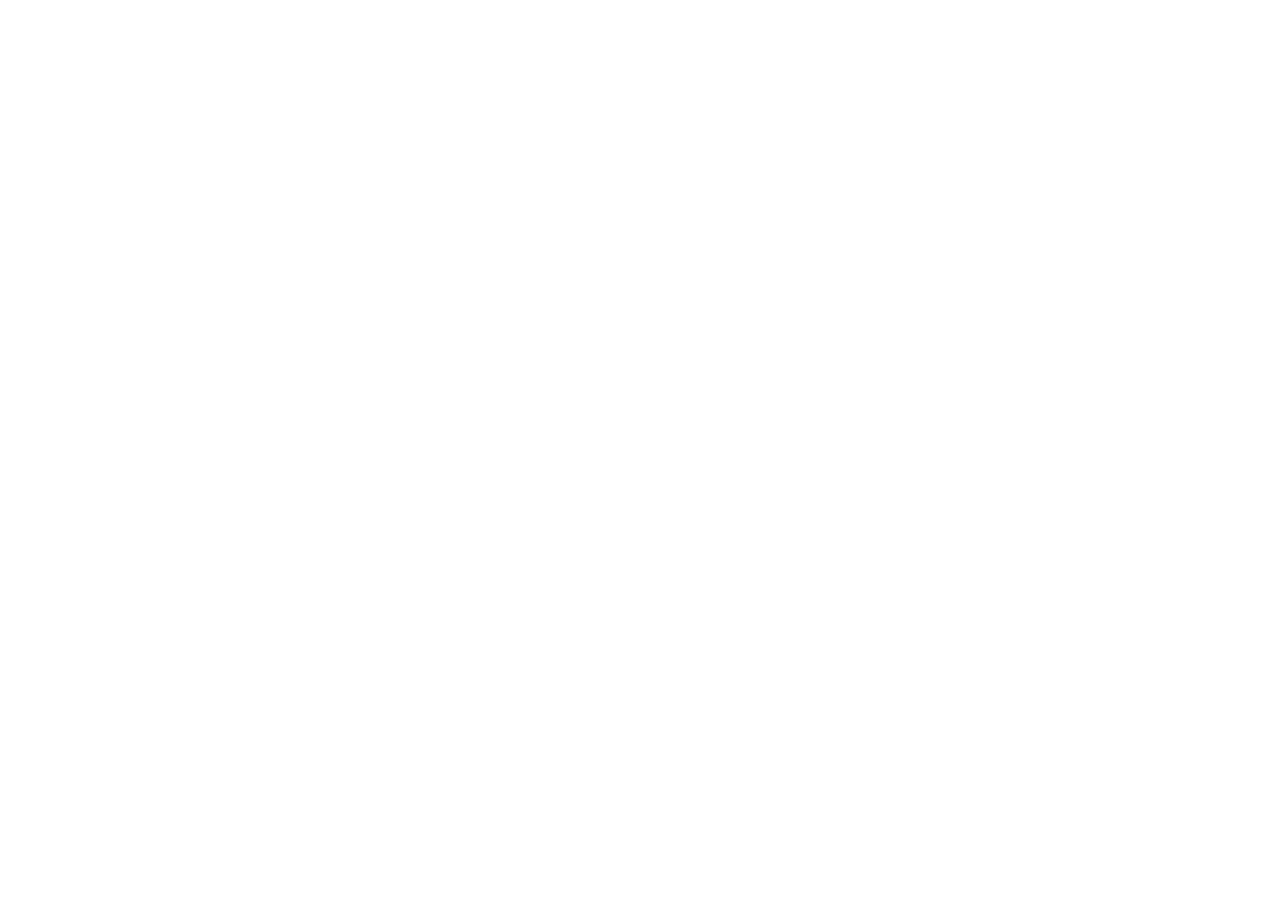
==== Template/index.html @ 0a8cd7a4 "Platilla de inicio" ====
<!DOCTYPE html>
<html lang="en">

<head>
    <!-- Required meta tags-->
    <meta charset="UTF-8">
    <meta name="viewport" content="width=device-width, initial-scale=1, shrink-to-fit=no">
    <meta name="description" content="au theme template">
    <meta name="author" content="Hau Nguyen">
    <meta name="keywords" content="au theme template">

    <!-- Title Page-->
    <title>Sistema para Tablas</title>

    <!-- Fontfaces CSS-->
    <link href="css/font-face.css" rel="stylesheet" media="all">
    <link href="vendor/font-awesome-4.7/css/font-awesome.min.css" rel="stylesheet" media="all">
    <link href="vendor/font-awesome-5/css/fontawesome-all.min.css" rel="stylesheet" media="all">
    <link href="vendor/mdi-font/css/material-design-iconic-font.min.css" rel="stylesheet" media="all">

    <!-- Bootstrap CSS-->
    <link href="vendor/bootstrap-4.1/bootstrap.min.css" rel="stylesheet" media="all">

    <!-- Vendor CSS-->
    <link href="vendor/animsition/animsition.min.css" rel="stylesheet" media="all">
    <link href="vendor/bootstrap-progressbar/bootstrap-progressbar-3.3.4.min.css" rel="stylesheet" media="all">
    <link href="vendor/wow/animate.css" rel="stylesheet" media="all">
    <link href="vendor/css-hamburgers/hamburgers.min.css" rel="stylesheet" media="all">
    <link href="vendor/slick/slick.css" rel="stylesheet" media="all">
    <link href="vendor/select2/select2.min.css" rel="stylesheet" media="all">
    <link href="vendor/perfect-scrollbar/perfect-scrollbar.css" rel="stylesheet" media="all">
    <link href="vendor/vector-map/jqvmap.min.css" rel="stylesheet" media="all">

    <!-- Main CSS-->
    <link href="css/theme.css" rel="stylesheet" media="all">
     <link href="css/estilos.css" rel="stylesheet">
   

</head>

<body class="animsition">
    <div class="page-wrapper">
        <!-- MENU SIDEBAR-->
        <aside class="menu-sidebar2">
            <div class="logo">
                <h3>
                    <div>
                       Logo del programa
                    </div>
                </h3>
            </div>
            <div class="titulo-tablas-sidebar">
                <h3 class="title-3 m-b-30"><li class="fa fa-table"></li> Tablas Maestras</h3>
            </div>
            <div class="tabla-maestra">
                <div class="table-responsive">
                    <table class="table" style="">
                        <tbody>
                            <tr>
                                <td>Tabla 1</td>
                            </tr>
                            <tr>
                                <td>Tabla 2</td>
                            </tr>
                            <tr>
                                <td>Tabla 3</td>
                            </tr>
                            <tr>
                                <td>Tabla 4</td>
                            </tr>
                            <tr>
                                <td>Tabla 5</td>
                            </tr>
                            <tr>
                                <td>Tabla 6</td>
                            </tr>
                            <tr>
                                <td>Tabla 7</td>
                            </tr>
                            <tr>
                                <td>Tabla 8</td>
                            </tr>
                            <tr>
                                <td>Tabla 9</td>
                            </tr>
                            <tr>
                                <td>Tabla 10</td>
                            </tr>
                            <tr>
                                <td>Tabla 11</td>
                            </tr>
                            <tr>
                                <td>Tabla 12</td>
                            </tr>
                            <tr>
                                <td>Tabla 13</td>
                            </tr>
                            <tr>
                                <td>Tabla 14</td>
                            </tr>
                            <tr>
                                <td>Tabla 15</td>
                            </tr>
                                               
                        </tbody>
                    </table>
                </div>
            </div>
            <div class="titulo-atributos-sidebar">
                <h3 class="title-3 m-b-30"><li class="fa fa-table"></li> Atributos</h3>
            </div>
            <div class="tabla-atributos">
                <div class="table-responsive">
                    <table class="table" style="">
                        <tbody>
                            <tr>
                                <td>Tabla 1</td>
                            </tr>
                            <tr>
                                <td>Tabla 2</td>
                            </tr>
                            <tr>
                                <td>Tabla 3</td>
                            </tr>
                            <tr>
                                <td>Tabla 4</td>
                            </tr>
                            <tr>
                                <td>Tabla 5</td>
                            </tr>
                            <tr>
                                <td>Tabla 6</td>
                            </tr>
                            <tr>
                                <td>Tabla 7</td>
                            </tr>
                            <tr>
                                <td>Tabla 8</td>
                            </tr>
                            <tr>
                                <td>Tabla 9</td>
                            </tr>
                            <tr>
                                <td>Tabla 10</td>
                            </tr>
                            <tr>
                                <td>Tabla 11</td>
                            </tr>
                            <tr>
                                <td>Tabla 12</td>
                            </tr>
                            <tr>
                                <td>Tabla 13</td>
                            </tr>
                            <tr>
                                <td>Tabla 14</td>
                            </tr>
                            <tr>
                                <td>Tabla 15</td>
                            </tr>
                                               
                        </tbody>
                    </table>
                </div>
            </div>
        </aside>
        <!-- END MENU SIDEBAR-->

        <!-- PAGE CONTAINER-->
        <div class="page-container2">
            <!-- HEADER DESKTOP-->
            <header class="header-desktop2">
               <div class="opciones-header">
                   <div  class="header-button-item mr-0 btn-home">
                        <i class="fa fa-home fa-lg"></i>
                    </div>
                    <div class="btn-opciones">
                        <button class="au-btn au-btn-icon au-btn--green btn-Nuevo">
                            <i class="fa fa-plus"></i>Nuevo
                        </button>
                        <button class="au-btn au-btn-icon au-btn--green btn-Editar">
                            <i class="fa fa-edit"></i>Editar
                        </button>
                        <button class="au-btn au-btn-icon au-btn--green btn-Eliminar">
                            <i class="fa fa-trash"></i>Eliminar
                        </button> 
                    </div>
               </div>
               <div class="opciones-usuario">
                   <div class="account-wrap">
                        <div class="account-item clearfix js-item-menu">
                            <div class="image">
                                <img src="images/icon/avatar-01.jpg" alt="John Doe" />
                            </div>
                            <div class="content nombre-usuario">
                                <a class="js-acc-btn" href="#">Admin</a>
                            </div>
                            <div class="account-dropdown js-dropdown">
                                <div class="info clearfix">
                                    <div class="image">
                                        <a href="#">
                                            <img src="images/icon/avatar-01.jpg" alt="John Doe" />
                                        </a>
                                    </div>
                                    <div class="content">
                                        <h5 class="name">
                                            <a href="#">Admin</a>
                                        </h5>
                                        <span class="email">Admin@example.com</span>
                                    </div>
                                </div>
                                <div class="account-dropdown__body">
                                    <div class="account-dropdown__item">
                                        <a href="#">
                                            <i class="zmdi zmdi-account"></i>Cuenta</a>
                                    </div>
                                </div>
                                <div class="account-dropdown__footer">
                                    <a href="#">
                                        <i class="zmdi zmdi-power"></i>Salir</a>
                                </div>
                            </div>
                        </div>
                    </div>
                </div>
            </header>
            <aside class="menu-sidebar2 js-right-sidebar d-block d-lg-none">
                <div class="logo">
                    <a href="#">
                        <img src="images/icon/logo-white.png" alt="Cool Admin" />
                    </a>
                </div>
                <div class="menu-sidebar2__content js-scrollbar2">
                    <div class="account2">
                        <div class="image img-cir img-120">
                            <img src="images/icon/avatar-big-01.jpg" alt="John Doe" />
                        </div>
                        <h4 class="name">john doe</h4>
                        <a href="#">Sign out</a>
                    </div>
                    <nav class="navbar-sidebar2">
                        <ul class="list-unstyled navbar__list">
                            <li class="active has-sub">
                                <a class="js-arrow" href="#">
                                    <i class="fas fa-tachometer-alt"></i>Dashboard
                                    <span class="arrow">
                                        <i class="fas fa-angle-down"></i>
                                    </span>
                                </a>
                                <ul class="list-unstyled navbar__sub-list js-sub-list">
                                    <li>
                                        <a href="index.html">
                                            <i class="fas fa-tachometer-alt"></i>Dashboard 1</a>
                                    </li>
                                    <li>
                                        <a href="index2.html">
                                            <i class="fas fa-tachometer-alt"></i>Dashboard 2</a>
                                    </li>
                                    <li>
                                        <a href="index3.html">
                                            <i class="fas fa-tachometer-alt"></i>Dashboard 3</a>
                                    </li>
                                    <li>
                                        <a href="index4.html">
                                            <i class="fas fa-tachometer-alt"></i>Dashboard 4</a>
                                    </li>
                                </ul>
                            </li>
                            <li>
                                <a href="inbox.html">
                                    <i class="fas fa-chart-bar"></i>Inbox</a>
                                <span class="inbox-num">3</span>
                            </li>
                            <li>
                                <a href="#">
                                    <i class="fas fa-shopping-basket"></i>eCommerce</a>
                            </li>
                            <li class="has-sub">
                                <a class="js-arrow" href="#">
                                    <i class="fas fa-trophy"></i>Features
                                    <span class="arrow">
                                        <i class="fas fa-angle-down"></i>
                                    </span>
                                </a>
                                <ul class="list-unstyled navbar__sub-list js-sub-list">
                                    <li>
                                        <a href="table.html">
                                            <i class="fas fa-table"></i>Tables</a>
                                    </li>
                                    <li>
                                        <a href="form.html">
                                            <i class="far fa-check-square"></i>Forms</a>
                                    </li>
                                    <li>
                                        <a href="#">
                                            <i class="fas fa-calendar-alt"></i>Calendar</a>
                                    </li>
                                    <li>
                                        <a href="map.html">
                                            <i class="fas fa-map-marker-alt"></i>Maps</a>
                                    </li>
                                </ul>
                            </li>
                            <li class="has-sub">
                                <a class="js-arrow" href="#">
                                    <i class="fas fa-copy"></i>Pages
                                    <span class="arrow">
                                        <i class="fas fa-angle-down"></i>
                                    </span>
                                </a>
                                <ul class="list-unstyled navbar__sub-list js-sub-list">
                                    <li>
                                        <a href="login.html">
                                            <i class="fas fa-sign-in-alt"></i>Login</a>
                                    </li>
                                    <li>
                                        <a href="register.html">
                                            <i class="fas fa-user"></i>Register</a>
                                    </li>
                                    <li>
                                        <a href="forget-pass.html">
                                            <i class="fas fa-unlock-alt"></i>Forget Password</a>
                                    </li>
                                </ul>
                            </li>
                            <li class="has-sub">
                                <a class="js-arrow" href="#">
                                    <i class="fas fa-desktop"></i>UI Elements
                                    <span class="arrow">
                                        <i class="fas fa-angle-down"></i>
                                    </span>
                                </a>
                                <ul class="list-unstyled navbar__sub-list js-sub-list">
                                    <li>
                                        <a href="button.html">
                                            <i class="fab fa-flickr"></i>Button</a>
                                    </li>
                                    <li>
                                        <a href="badge.html">
                                            <i class="fas fa-comment-alt"></i>Badges</a>
                                    </li>
                                    <li>
                                        <a href="tab.html">
                                            <i class="far fa-window-maximize"></i>Tabs</a>
                                    </li>
                                    <li>
                                        <a href="card.html">
                                            <i class="far fa-id-card"></i>Cards</a>
                                    </li>
                                    <li>
                                        <a href="alert.html">
                                            <i class="far fa-bell"></i>Alerts</a>
                                    </li>
                                    <li>
                                        <a href="progress-bar.html">
                                            <i class="fas fa-tasks"></i>Progress Bars</a>
                                    </li>
                                    <li>
                                        <a href="modal.html">
                                            <i class="far fa-window-restore"></i>Modals</a>
                                    </li>
                                    <li>
                                        <a href="switch.html">
                                            <i class="fas fa-toggle-on"></i>Switchs</a>
                                    </li>
                                    <li>
                                        <a href="grid.html">
                                            <i class="fas fa-th-large"></i>Grids</a>
                                    </li>
                                    <li>
                                        <a href="fontawesome.html">
                                            <i class="fab fa-font-awesome"></i>FontAwesome</a>
                                    </li>
                                    <li>
                                        <a href="typo.html">
                                            <i class="fas fa-font"></i>Typography</a>
                                    </li>
                                </ul>
                            </li>
                        </ul>
                    </nav>
                </div>
            </aside>
            <!-- END HEADER DESKTOP-->

            <!-- BREADCRUMB-->
            <section class="au-breadcrumb m-t-75">
                <div class="section__content section__content--p30">
                    <div class="container-fluid">
                        <div class="row">
                            <div class="col-md-12">
                                <div class="au-breadcrumb-content">
                                    <div class="au-breadcrumb-left">
                                        <ul class="list-unstyled list-inline au-breadcrumb__list">
                                            <li class="list-inline-item active">
                                                <a href="#">Inicio</a>
                                            </li>
                                            <li class="list-inline-item seprate">
                                                <span>/</span>
                                            </li>
                                        </ul>
                                    </div>
                                </div>
                            </div>
                        </div>
                    </div>
                </div>
            </section>
            <!-- END BREADCRUMB-->
            <br>
            <section>
                <div class="section__content section__content--p30">
                    <div class="container-fluid">
                        <div class="row">
                            <div class="col-xl-8">
                                <!-- RECENT REPORT 2-->
                                <div class="recent-report2">
                                    <h3 class="title-3">recent reports</h3>
                                    <div class="chart-info">
                                        <div class="chart-info__left">
                                            <div class="chart-note">
                                                <span class="dot dot--blue"></span>
                                                <span>products</span>
                                            </div>
                                            <div class="chart-note">
                                                <span class="dot dot--green"></span>
                                                <span>Services</span>
                                            </div>
                                        </div>
                                        <div class="chart-info-right">
                                            <div class="rs-select2--dark rs-select2--md m-r-10">
                                                <select class="js-select2" name="property">
                                                    <option selected="selected">All Properties</option>
                                                    <option value="">Products</option>
                                                    <option value="">Services</option>
                                                </select>
                                                <div class="dropDownSelect2"></div>
                                            </div>
                                            <div class="rs-select2--dark rs-select2--sm">
                                                <select class="js-select2 au-select-dark" name="time">
                                                    <option selected="selected">All Time</option>
                                                    <option value="">By Month</option>
                                                    <option value="">By Day</option>
                                                </select>
                                                <div class="dropDownSelect2"></div>
                                            </div>
                                        </div>
                                    </div>
                                    <div class="recent-report__chart">
                                        <canvas id="recent-rep2-chart"></canvas>
                                    </div>
                                </div>
                                <!-- END RECENT REPORT 2             -->
                            </div>
                            <div class="col-xl-4">
                                <!-- TASK PROGRESS-->
                                <div class="task-progress">
                                    <h3 class="title-3">task progress</h3>
                                    <div class="au-skill-container">
                                        <div class="au-progress">
                                            <span class="au-progress__title">Web Design</span>
                                            <div class="au-progress__bar">
                                                <div class="au-progress__inner js-progressbar-simple" role="progressbar" data-transitiongoal="90">
                                                    <span class="au-progress__value js-value"></span>
                                                </div>
                                            </div>
                                        </div>
                                        <div class="au-progress">
                                            <span class="au-progress__title">HTML5/CSS3</span>
                                            <div class="au-progress__bar">
                                                <div class="au-progress__inner js-progressbar-simple" role="progressbar" data-transitiongoal="85">
                                                    <span class="au-progress__value js-value"></span>
                                                </div>
                                            </div>
                                        </div>
                                        <div class="au-progress">
                                            <span class="au-progress__title">WordPress</span>
                                            <div class="au-progress__bar">
                                                <div class="au-progress__inner js-progressbar-simple" role="progressbar" data-transitiongoal="95">
                                                    <span class="au-progress__value js-value"></span>
                                                </div>
                                            </div>
                                        </div>
                                        <div class="au-progress">
                                            <span class="au-progress__title">Support</span>
                                            <div class="au-progress__bar">
                                                <div class="au-progress__inner js-progressbar-simple" role="progressbar" data-transitiongoal="95">
                                                    <span class="au-progress__value js-value"></span>
                                                </div>
                                            </div>
                                        </div>
                                    </div>
                                </div>
                                <!-- END TASK PROGRESS-->
                            </div>
                        </div>
                    </div>
                </div>
            </section>

            

            <section>
                <div class="container-fluid">
                    <div class="row">
                        <div class="col-md-12">
                            <div class="copyright">
                                <p>Copyright © 2018 Colorlib Modificado por <b >l4ner0</b>.</p>
                            </div>
                        </div>
                    </div>
                </div>
            </section>
            <!-- END PAGE CONTAINER-->
        </div>

    </div>

    <!-- Jquery JS-->
    <script src="vendor/jquery-3.2.1.min.js"></script>
    <!-- Bootstrap JS-->
    <script src="vendor/bootstrap-4.1/popper.min.js"></script>
    <script src="vendor/bootstrap-4.1/bootstrap.min.js"></script>
    <!-- Vendor JS       -->
    <script src="vendor/slick/slick.min.js">
    </script>
    <script src="vendor/wow/wow.min.js"></script>
    <script src="vendor/animsition/animsition.min.js"></script>
    <script src="vendor/bootstrap-progressbar/bootstrap-progressbar.min.js">
    </script>
    <script src="vendor/counter-up/jquery.waypoints.min.js"></script>
    <script src="vendor/counter-up/jquery.counterup.min.js">
    </script>
    <script src="vendor/circle-progress/circle-progress.min.js"></script>
    <script src="vendor/perfect-scrollbar/perfect-scrollbar.js"></script>
    <script src="vendor/chartjs/Chart.bundle.min.js"></script>
    <script src="vendor/select2/select2.min.js">
    </script>
    <script src="vendor/vector-map/jquery.vmap.js"></script>
    <script src="vendor/vector-map/jquery.vmap.min.js"></script>
    <script src="vendor/vector-map/jquery.vmap.sampledata.js"></script>
    <script src="vendor/vector-map/jquery.vmap.world.js"></script>

    <!-- Main JS-->
    <script src="js/main.js"></script>

</body>

</html>
<!-- end document-->
---- Template/css/font-face.css ----
/* poppins-100 - latin */
@font-face {
  font-family: 'Poppins';
  font-style: normal;
  font-weight: 100;
  src: url('../fonts/poppins/poppins-v5-latin-100.eot'); /* IE9 Compat Modes */
  src: local('Poppins Thin'), local('Poppins-Thin'),
       url('../fonts/poppins/poppins-v5-latin-100.eot?#iefix') format('embedded-opentype'), /* IE6-IE8 */
       url('../fonts/poppins/poppins-v5-latin-100.woff2') format('woff2'), /* Super Modern Browsers */
       url('../fonts/poppins/poppins-v5-latin-100.woff') format('woff'), /* Modern Browsers */
       url('../fonts/poppins/poppins-v5-latin-100.ttf') format('truetype'), /* Safari, Android, iOS */
       url('../fonts/poppins/poppins-v5-latin-100.svg#Poppins') format('svg'); /* Legacy iOS */
}
/* poppins-200 - latin */
@font-face {
  font-family: 'Poppins';
  font-style: normal;
  font-weight: 200;
  src: url('../fonts/poppins/poppins-v5-latin-200.eot'); /* IE9 Compat Modes */
  src: local('Poppins ExtraLight'), local('Poppins-ExtraLight'),
       url('../fonts/poppins/poppins-v5-latin-200.eot?#iefix') format('embedded-opentype'), /* IE6-IE8 */
       url('../fonts/poppins/poppins-v5-latin-200.woff2') format('woff2'), /* Super Modern Browsers */
       url('../fonts/poppins/poppins-v5-latin-200.woff') format('woff'), /* Modern Browsers */
       url('../fonts/poppins/poppins-v5-latin-200.ttf') format('truetype'), /* Safari, Android, iOS */
       url('../fonts/poppins/poppins-v5-latin-200.svg#Poppins') format('svg'); /* Legacy iOS */
}
/* poppins-200italic - latin */
@font-face {
  font-family: 'Poppins';
  font-style: italic;
  font-weight: 200;
  src: url('../fonts/poppins/poppins-v5-latin-200italic.eot'); /* IE9 Compat Modes */
  src: local('Poppins ExtraLight Italic'), local('Poppins-ExtraLightItalic'),
       url('../fonts/poppins/poppins-v5-latin-200italic.eot?#iefix') format('embedded-opentype'), /* IE6-IE8 */
       url('../fonts/poppins/poppins-v5-latin-200italic.woff2') format('woff2'), /* Super Modern Browsers */
       url('../fonts/poppins/poppins-v5-latin-200italic.woff') format('woff'), /* Modern Browsers */
       url('../fonts/poppins/poppins-v5-latin-200italic.ttf') format('truetype'), /* Safari, Android, iOS */
       url('../fonts/poppins/poppins-v5-latin-200italic.svg#Poppins') format('svg'); /* Legacy iOS */
}
/* poppins-100italic - latin */
@font-face {
  font-family: 'Poppins';
  font-style: italic;
  font-weight: 100;
  src: url('../fonts/poppins/poppins-v5-latin-100italic.eot'); /* IE9 Compat Modes */
  src: local('Poppins Thin Italic'), local('Poppins-ThinItalic'),
       url('../fonts/poppins/poppins-v5-latin-100italic.eot?#iefix') format('embedded-opentype'), /* IE6-IE8 */
       url('../fonts/poppins/poppins-v5-latin-100italic.woff2') format('woff2'), /* Super Modern Browsers */
       url('../fonts/poppins/poppins-v5-latin-100italic.woff') format('woff'), /* Modern Browsers */
       url('../fonts/poppins/poppins-v5-latin-100italic.ttf') format('truetype'), /* Safari, Android, iOS */
       url('../fonts/poppins/poppins-v5-latin-100italic.svg#Poppins') format('svg'); /* Legacy iOS */
}
/* poppins-300 - latin */
@font-face {
  font-family: 'Poppins';
  font-style: normal;
  font-weight: 300;
  src: url('../fonts/poppins/poppins-v5-latin-300.eot'); /* IE9 Compat Modes */
  src: local('Poppins Light'), local('Poppins-Light'),
       url('../fonts/poppins/poppins-v5-latin-300.eot?#iefix') format('embedded-opentype'), /* IE6-IE8 */
       url('../fonts/poppins/poppins-v5-latin-300.woff2') format('woff2'), /* Super Modern Browsers */
       url('../fonts/poppins/poppins-v5-latin-300.woff') format('woff'), /* Modern Browsers */
       url('../fonts/poppins/poppins-v5-latin-300.ttf') format('truetype'), /* Safari, Android, iOS */
       url('../fonts/poppins/poppins-v5-latin-300.svg#Poppins') format('svg'); /* Legacy iOS */
}
/* poppins-300italic - latin */
@font-face {
  font-family: 'Poppins';
  font-style: italic;
  font-weight: 300;
  src: url('../fonts/poppins/poppins-v5-latin-300italic.eot'); /* IE9 Compat Modes */
  src: local('Poppins Light Italic'), local('Poppins-LightItalic'),
       url('../fonts/poppins/poppins-v5-latin-300italic.eot?#iefix') format('embedded-opentype'), /* IE6-IE8 */
       url('../fonts/poppins/poppins-v5-latin-300italic.woff2') format('woff2'), /* Super Modern Browsers */
       url('../fonts/poppins/poppins-v5-latin-300italic.woff') format('woff'), /* Modern Browsers */
       url('../fonts/poppins/poppins-v5-latin-300italic.ttf') format('truetype'), /* Safari, Android, iOS */
       url('../fonts/poppins/poppins-v5-latin-300italic.svg#Poppins') format('svg'); /* Legacy iOS */
}
/* poppins-regular - latin */
@font-face {
  font-family: 'Poppins';
  font-style: normal;
  font-weight: 400;
  src: url('../fonts/poppins/poppins-v5-latin-regular.eot'); /* IE9 Compat Modes */
  src: local('Poppins Regular'), local('Poppins-Regular'),
       url('../fonts/poppins/poppins-v5-latin-regular.eot?#iefix') format('embedded-opentype'), /* IE6-IE8 */
       url('../fonts/poppins/poppins-v5-latin-regular.woff2') format('woff2'), /* Super Modern Browsers */
       url('../fonts/poppins/poppins-v5-latin-regular.woff') format('woff'), /* Modern Browsers */
       url('../fonts/poppins/poppins-v5-latin-regular.ttf') format('truetype'), /* Safari, Android, iOS */
       url('../fonts/poppins/poppins-v5-latin-regular.svg#Poppins') format('svg'); /* Legacy iOS */
}
/* poppins-italic - latin */
@font-face {
  font-family: 'Poppins';
  font-style: italic;
  font-weight: 400;
  src: url('../fonts/poppins/poppins-v5-latin-italic.eot'); /* IE9 Compat Modes */
  src: local('Poppins Italic'), local('Poppins-Italic'),
       url('../fonts/poppins/poppins-v5-latin-italic.eot?#iefix') format('embedded-opentype'), /* IE6-IE8 */
       url('../fonts/poppins/poppins-v5-latin-italic.woff2') format('woff2'), /* Super Modern Browsers */
       url('../fonts/poppins/poppins-v5-latin-italic.woff') format('woff'), /* Modern Browsers */
       url('../fonts/poppins/poppins-v5-latin-italic.ttf') format('truetype'), /* Safari, Android, iOS */
       url('../fonts/poppins/poppins-v5-latin-italic.svg#Poppins') format('svg'); /* Legacy iOS */
}
/* poppins-500 - latin */
@font-face {
  font-family: 'Poppins';
  font-style: normal;
  font-weight: 500;
  src: url('../fonts/poppins/poppins-v5-latin-500.eot'); /* IE9 Compat Modes */
  src: local('Poppins Medium'), local('Poppins-Medium'),
       url('../fonts/poppins/poppins-v5-latin-500.eot?#iefix') format('embedded-opentype'), /* IE6-IE8 */
       url('../fonts/poppins/poppins-v5-latin-500.woff2') format('woff2'), /* Super Modern Browsers */
       url('../fonts/poppins/poppins-v5-latin-500.woff') format('woff'), /* Modern Browsers */
       url('../fonts/poppins/poppins-v5-latin-500.ttf') format('truetype'), /* Safari, Android, iOS */
       url('../fonts/poppins/poppins-v5-latin-500.svg#Poppins') format('svg'); /* Legacy iOS */
}
/* poppins-500italic - latin */
@font-face {
  font-family: 'Poppins';
  font-style: italic;
  font-weight: 500;
  src: url('../fonts/poppins/poppins-v5-latin-500italic.eot'); /* IE9 Compat Modes */
  src: local('Poppins Medium Italic'), local('Poppins-MediumItalic'),
       url('../fonts/poppins/poppins-v5-latin-500italic.eot?#iefix') format('embedded-opentype'), /* IE6-IE8 */
       url('../fonts/poppins/poppins-v5-latin-500italic.woff2') format('woff2'), /* Super Modern Browsers */
       url('../fonts/poppins/poppins-v5-latin-500italic.woff') format('woff'), /* Modern Browsers */
       url('../fonts/poppins/poppins-v5-latin-500italic.ttf') format('truetype'), /* Safari, Android, iOS */
       url('../fonts/poppins/poppins-v5-latin-500italic.svg#Poppins') format('svg'); /* Legacy iOS */
}
/* poppins-600 - latin */
@font-face {
  font-family: 'Poppins';
  font-style: normal;
  font-weight: 600;
  src: url('../fonts/poppins/poppins-v5-latin-600.eot'); /* IE9 Compat Modes */
  src: local('Poppins SemiBold'), local('Poppins-SemiBold'),
       url('../fonts/poppins/poppins-v5-latin-600.eot?#iefix') format('embedded-opentype'), /* IE6-IE8 */
       url('../fonts/poppins/poppins-v5-latin-600.woff2') format('woff2'), /* Super Modern Browsers */
       url('../fonts/poppins/poppins-v5-latin-600.woff') format('woff'), /* Modern Browsers */
       url('../fonts/poppins/poppins-v5-latin-600.ttf') format('truetype'), /* Safari, Android, iOS */
       url('../fonts/poppins/poppins-v5-latin-600.svg#Poppins') format('svg'); /* Legacy iOS */
}
/* poppins-600italic - latin */
@font-face {
  font-family: 'Poppins';
  font-style: italic;
  font-weight: 600;
  src: url('../fonts/poppins/poppins-v5-latin-600italic.eot'); /* IE9 Compat Modes */
  src: local('Poppins SemiBold Italic'), local('Poppins-SemiBoldItalic'),
       url('../fonts/poppins/poppins-v5-latin-600italic.eot?#iefix') format('embedded-opentype'), /* IE6-IE8 */
       url('../fonts/poppins/poppins-v5-latin-600italic.woff2') format('woff2'), /* Super Modern Browsers */
       url('../fonts/poppins/poppins-v5-latin-600italic.woff') format('woff'), /* Modern Browsers */
       url('../fonts/poppins/poppins-v5-latin-600italic.ttf') format('truetype'), /* Safari, Android, iOS */
       url('../fonts/poppins/poppins-v5-latin-600italic.svg#Poppins') format('svg'); /* Legacy iOS */
}
/* poppins-700 - latin */
@font-face {
  font-family: 'Poppins';
  font-style: normal;
  font-weight: 700;
  src: url('../fonts/poppins/poppins-v5-latin-700.eot'); /* IE9 Compat Modes */
  src: local('Poppins Bold'), local('Poppins-Bold'),
       url('../fonts/poppins/poppins-v5-latin-700.eot?#iefix') format('embedded-opentype'), /* IE6-IE8 */
       url('../fonts/poppins/poppins-v5-latin-700.woff2') format('woff2'), /* Super Modern Browsers */
       url('../fonts/poppins/poppins-v5-latin-700.woff') format('woff'), /* Modern Browsers */
       url('../fonts/poppins/poppins-v5-latin-700.ttf') format('truetype'), /* Safari, Android, iOS */
       url('../fonts/poppins/poppins-v5-latin-700.svg#Poppins') format('svg'); /* Legacy iOS */
}
/* poppins-700italic - latin */
@font-face {
  font-family: 'Poppins';
  font-style: italic;
  font-weight: 700;
  src: url('../fonts/poppins/poppins-v5-latin-700italic.eot'); /* IE9 Compat Modes */
  src: local('Poppins Bold Italic'), local('Poppins-BoldItalic'),
       url('../fonts/poppins/poppins-v5-latin-700italic.eot?#iefix') format('embedded-opentype'), /* IE6-IE8 */
       url('../fonts/poppins/poppins-v5-latin-700italic.woff2') format('woff2'), /* Super Modern Browsers */
       url('../fonts/poppins/poppins-v5-latin-700italic.woff') format('woff'), /* Modern Browsers */
       url('../fonts/poppins/poppins-v5-latin-700italic.ttf') format('truetype'), /* Safari, Android, iOS */
       url('../fonts/poppins/poppins-v5-latin-700italic.svg#Poppins') format('svg'); /* Legacy iOS */
}
/* poppins-800 - latin */
@font-face {
  font-family: 'Poppins';
  font-style: normal;
  font-weight: 800;
  src: url('../fonts/poppins/poppins-v5-latin-800.eot'); /* IE9 Compat Modes */
  src: local('Poppins ExtraBold'), local('Poppins-ExtraBold'),
       url('../fonts/poppins/poppins-v5-latin-800.eot?#iefix') format('embedded-opentype'), /* IE6-IE8 */
       url('../fonts/poppins/poppins-v5-latin-800.woff2') format('woff2'), /* Super Modern Browsers */
       url('../fonts/poppins/poppins-v5-latin-800.woff') format('woff'), /* Modern Browsers */
       url('../fonts/poppins/poppins-v5-latin-800.ttf') format('truetype'), /* Safari, Android, iOS */
       url('../fonts/poppins/poppins-v5-latin-800.svg#Poppins') format('svg'); /* Legacy iOS */
}
/* poppins-800italic - latin */
@font-face {
  font-family: 'Poppins';
  font-style: italic;
  font-weight: 800;
  src: url('../fonts/poppins/poppins-v5-latin-800italic.eot'); /* IE9 Compat Modes */
  src: local('Poppins ExtraBold Italic'), local('Poppins-ExtraBoldItalic'),
       url('../fonts/poppins/poppins-v5-latin-800italic.eot?#iefix') format('embedded-opentype'), /* IE6-IE8 */
       url('../fonts/poppins/poppins-v5-latin-800italic.woff2') format('woff2'), /* Super Modern Browsers */
       url('../fonts/poppins/poppins-v5-latin-800italic.woff') format('woff'), /* Modern Browsers */
       url('../fonts/poppins/poppins-v5-latin-800italic.ttf') format('truetype'), /* Safari, Android, iOS */
       url('../fonts/poppins/poppins-v5-latin-800italic.svg#Poppins') format('svg'); /* Legacy iOS */
}
/* poppins-900 - latin */
@font-face {
  font-family: 'Poppins';
  font-style: normal;
  font-weight: 900;
  src: url('../fonts/poppins/poppins-v5-latin-900.eot'); /* IE9 Compat Modes */
  src: local('Poppins Black'), local('Poppins-Black'),
       url('../fonts/poppins/poppins-v5-latin-900.eot?#iefix') format('embedded-opentype'), /* IE6-IE8 */
       url('../fonts/poppins/poppins-v5-latin-900.woff2') format('woff2'), /* Super Modern Browsers */
       url('../fonts/poppins/poppins-v5-latin-900.woff') format('woff'), /* Modern Browsers */
       url('../fonts/poppins/poppins-v5-latin-900.ttf') format('truetype'), /* Safari, Android, iOS */
       url('../fonts/poppins/poppins-v5-latin-900.svg#Poppins') format('svg'); /* Legacy iOS */
}
/* poppins-900italic - latin */
@font-face {
  font-family: 'Poppins';
  font-style: italic;
  font-weight: 900;
  src: url('../fonts/poppins/poppins-v5-latin-900italic.eot'); /* IE9 Compat Modes */
  src: local('Poppins Black Italic'), local('Poppins-BlackItalic'),
       url('../fonts/poppins/poppins-v5-latin-900italic.eot?#iefix') format('embedded-opentype'), /* IE6-IE8 */
       url('../fonts/poppins/poppins-v5-latin-900italic.woff2') format('woff2'), /* Super Modern Browsers */
       url('../fonts/poppins/poppins-v5-latin-900italic.woff') format('woff'), /* Modern Browsers */
       url('../fonts/poppins/poppins-v5-latin-900italic.ttf') format('truetype'), /* Safari, Android, iOS */
       url('../fonts/poppins/poppins-v5-latin-900italic.svg#Poppins') format('svg'); /* Legacy iOS */
}
---- Template/vendor/mdi-font/css/material-design-iconic-font.min.css ----
@font-face{font-family:Material-Design-Iconic-Font;src:url(../fonts/Material-Design-Iconic-Font.woff2?v=2.2.0) format('woff2'),url(../fonts/Material-Design-Iconic-Font.woff?v=2.2.0) format('woff'),url(../fonts/Material-Design-Iconic-Font.ttf?v=2.2.0) format('truetype')}.zmdi{display:inline-block;font:normal normal normal 14px/1 'Material-Design-Iconic-Font';font-size:inherit;text-rendering:auto;-webkit-font-smoothing:antialiased;-moz-osx-font-smoothing:grayscale}.zmdi-hc-lg{font-size:1.33333333em;line-height:.75em;vertical-align:-15%}.zmdi-hc-2x{font-size:2em}.zmdi-hc-3x{font-size:3em}.zmdi-hc-4x{font-size:4em}.zmdi-hc-5x{font-size:5em}.zmdi-hc-fw{width:1.28571429em;text-align:center}.zmdi-hc-ul{padding-left:0;margin-left:2.14285714em;list-style-type:none}.zmdi-hc-ul>li{position:relative}.zmdi-hc-li{position:absolute;left:-2.14285714em;width:2.14285714em;top:.14285714em;text-align:center}.zmdi-hc-li.zmdi-hc-lg{left:-1.85714286em}.zmdi-hc-border{padding:.1em .25em;border:solid .1em #9e9e9e;border-radius:2px}.zmdi-hc-border-circle{padding:.1em .25em;border:solid .1em #9e9e9e;border-radius:50%}.zmdi.pull-left{float:left;margin-right:.15em}.zmdi.pull-right{float:right;margin-left:.15em}.zmdi-hc-spin{-webkit-animation:zmdi-spin 1.5s infinite linear;animation:zmdi-spin 1.5s infinite linear}.zmdi-hc-spin-reverse{-webkit-animation:zmdi-spin-reverse 1.5s infinite linear;animation:zmdi-spin-reverse 1.5s infinite linear}@-webkit-keyframes zmdi-spin{0%{-webkit-transform:rotate(0deg);transform:rotate(0deg)}100%{-webkit-transform:rotate(359deg);transform:rotate(359deg)}}@keyframes zmdi-spin{0%{-webkit-transform:rotate(0deg);transform:rotate(0deg)}100%{-webkit-transform:rotate(359deg);transform:rotate(359deg)}}@-webkit-keyframes zmdi-spin-reverse{0%{-webkit-transform:rotate(0deg);transform:rotate(0deg)}100%{-webkit-transform:rotate(-359deg);transform:rotate(-359deg)}}@keyframes zmdi-spin-reverse{0%{-webkit-transform:rotate(0deg);transform:rotate(0deg)}100%{-webkit-transform:rotate(-359deg);transform:rotate(-359deg)}}.zmdi-hc-rotate-90{-webkit-transform:rotate(90deg);-ms-transform:rotate(90deg);transform:rotate(90deg)}.zmdi-hc-rotate-180{-webkit-transform:rotate(180deg);-ms-transform:rotate(180deg);transform:rotate(180deg)}.zmdi-hc-rotate-270{-webkit-transform:rotate(270deg);-ms-transform:rotate(270deg);transform:rotate(270deg)}.zmdi-hc-flip-horizontal{-webkit-transform:scale(-1,1);-ms-transform:scale(-1,1);transform:scale(-1,1)}.zmdi-hc-flip-vertical{-webkit-transform:scale(1,-1);-ms-transform:scale(1,-1);transform:scale(1,-1)}.zmdi-hc-stack{position:relative;display:inline-block;width:2em;height:2em;line-height:2em;vertical-align:middle}.zmdi-hc-stack-1x,.zmdi-hc-stack-2x{position:absolute;left:0;width:100%;text-align:center}.zmdi-hc-stack-1x{line-height:inherit}.zmdi-hc-stack-2x{font-size:2em}.zmdi-hc-inverse{color:#fff}.zmdi-3d-rotation:before{content:'\f101'}.zmdi-airplane-off:before{content:'\f102'}.zmdi-airplane:before{content:'\f103'}.zmdi-album:before{content:'\f104'}.zmdi-archive:before{content:'\f105'}.zmdi-assignment-account:before{content:'\f106'}.zmdi-assignment-alert:before{content:'\f107'}.zmdi-assignment-check:before{content:'\f108'}.zmdi-assignment-o:before{content:'\f109'}.zmdi-assignment-return:before{content:'\f10a'}.zmdi-assignment-returned:before{content:'\f10b'}.zmdi-assignment:before{content:'\f10c'}.zmdi-attachment-alt:before{content:'\f10d'}.zmdi-attachment:before{content:'\f10e'}.zmdi-audio:before{content:'\f10f'}.zmdi-badge-check:before{content:'\f110'}.zmdi-balance-wallet:before{content:'\f111'}.zmdi-balance:before{content:'\f112'}.zmdi-battery-alert:before{content:'\f113'}.zmdi-battery-flash:before{content:'\f114'}.zmdi-battery-unknown:before{content:'\f115'}.zmdi-battery:before{content:'\f116'}.zmdi-bike:before{content:'\f117'}.zmdi-block-alt:before{content:'\f118'}.zmdi-block:before{content:'\f119'}.zmdi-boat:before{content:'\f11a'}.zmdi-book-image:before{content:'\f11b'}.zmdi-book:before{content:'\f11c'}.zmdi-bookmark-outline:before{content:'\f11d'}.zmdi-bookmark:before{content:'\f11e'}.zmdi-brush:before{content:'\f11f'}.zmdi-bug:before{content:'\f120'}.zmdi-bus:before{content:'\f121'}.zmdi-cake:before{content:'\f122'}.zmdi-car-taxi:before{content:'\f123'}.zmdi-car-wash:before{content:'\f124'}.zmdi-car:before{content:'\f125'}.zmdi-card-giftcard:before{content:'\f126'}.zmdi-card-membership:before{content:'\f127'}.zmdi-card-travel:before{content:'\f128'}.zmdi-card:before{content:'\f129'}.zmdi-case-check:before{content:'\f12a'}.zmdi-case-download:before{content:'\f12b'}.zmdi-case-play:before{content:'\f12c'}.zmdi-case:before{content:'\f12d'}.zmdi-cast-connected:before{content:'\f12e'}.zmdi-cast:before{content:'\f12f'}.zmdi-chart-donut:before{content:'\f130'}.zmdi-chart:before{content:'\f131'}.zmdi-city-alt:before{content:'\f132'}.zmdi-city:before{content:'\f133'}.zmdi-close-circle-o:before{content:'\f134'}.zmdi-close-circle:before{content:'\f135'}.zmdi-close:before{content:'\f136'}.zmdi-cocktail:before{content:'\f137'}.zmdi-code-setting:before{content:'\f138'}.zmdi-code-smartphone:before{content:'\f139'}.zmdi-code:before{content:'\f13a'}.zmdi-coffee:before{content:'\f13b'}.zmdi-collection-bookmark:before{content:'\f13c'}.zmdi-collection-case-play:before{content:'\f13d'}.zmdi-collection-folder-image:before{content:'\f13e'}.zmdi-collection-image-o:before{content:'\f13f'}.zmdi-collection-image:before{content:'\f140'}.zmdi-collection-item-1:before{content:'\f141'}.zmdi-collection-item-2:before{content:'\f142'}.zmdi-collection-item-3:before{content:'\f143'}.zmdi-collection-item-4:before{content:'\f144'}.zmdi-collection-item-5:before{content:'\f145'}.zmdi-collection-item-6:before{content:'\f146'}.zmdi-collection-item-7:before{content:'\f147'}.zmdi-collection-item-8:before{content:'\f148'}.zmdi-collection-item-9-plus:before{content:'\f149'}.zmdi-collection-item-9:before{content:'\f14a'}.zmdi-collection-item:before{content:'\f14b'}.zmdi-collection-music:before{content:'\f14c'}.zmdi-collection-pdf:before{content:'\f14d'}.zmdi-collection-plus:before{content:'\f14e'}.zmdi-collection-speaker:before{content:'\f14f'}.zmdi-collection-text:before{content:'\f150'}.zmdi-collection-video:before{content:'\f151'}.zmdi-compass:before{content:'\f152'}.zmdi-cutlery:before{content:'\f153'}.zmdi-delete:before{content:'\f154'}.zmdi-dialpad:before{content:'\f155'}.zmdi-dns:before{content:'\f156'}.zmdi-drink:before{content:'\f157'}.zmdi-edit:before{content:'\f158'}.zmdi-email-open:before{content:'\f159'}.zmdi-email:before{content:'\f15a'}.zmdi-eye-off:before{content:'\f15b'}.zmdi-eye:before{content:'\f15c'}.zmdi-eyedropper:before{content:'\f15d'}.zmdi-favorite-outline:before{content:'\f15e'}.zmdi-favorite:before{content:'\f15f'}.zmdi-filter-list:before{content:'\f160'}.zmdi-fire:before{content:'\f161'}.zmdi-flag:before{content:'\f162'}.zmdi-flare:before{content:'\f163'}.zmdi-flash-auto:before{content:'\f164'}.zmdi-flash-off:before{content:'\f165'}.zmdi-flash:before{content:'\f166'}.zmdi-flip:before{content:'\f167'}.zmdi-flower-alt:before{content:'\f168'}.zmdi-flower:before{content:'\f169'}.zmdi-font:before{content:'\f16a'}.zmdi-fullscreen-alt:before{content:'\f16b'}.zmdi-fullscreen-exit:before{content:'\f16c'}.zmdi-fullscreen:before{content:'\f16d'}.zmdi-functions:before{content:'\f16e'}.zmdi-gas-station:before{content:'\f16f'}.zmdi-gesture:before{content:'\f170'}.zmdi-globe-alt:before{content:'\f171'}.zmdi-globe-lock:before{content:'\f172'}.zmdi-globe:before{content:'\f173'}.zmdi-graduation-cap:before{content:'\f174'}.zmdi-home:before{content:'\f175'}.zmdi-hospital-alt:before{content:'\f176'}.zmdi-hospital:before{content:'\f177'}.zmdi-hotel:before{content:'\f178'}.zmdi-hourglass-alt:before{content:'\f179'}.zmdi-hourglass-outline:before{content:'\f17a'}.zmdi-hourglass:before{content:'\f17b'}.zmdi-http:before{content:'\f17c'}.zmdi-image-alt:before{content:'\f17d'}.zmdi-image-o:before{content:'\f17e'}.zmdi-image:before{content:'\f17f'}.zmdi-inbox:before{content:'\f180'}.zmdi-invert-colors-off:before{content:'\f181'}.zmdi-invert-colors:before{content:'\f182'}.zmdi-key:before{content:'\f183'}.zmdi-label-alt-outline:before{content:'\f184'}.zmdi-label-alt:before{content:'\f185'}.zmdi-label-heart:before{content:'\f186'}.zmdi-label:before{content:'\f187'}.zmdi-labels:before{content:'\f188'}.zmdi-lamp:before{content:'\f189'}.zmdi-landscape:before{content:'\f18a'}.zmdi-layers-off:before{content:'\f18b'}.zmdi-layers:before{content:'\f18c'}.zmdi-library:before{content:'\f18d'}.zmdi-link:before{content:'\f18e'}.zmdi-lock-open:before{content:'\f18f'}.zmdi-lock-outline:before{content:'\f190'}.zmdi-lock:before{content:'\f191'}.zmdi-mail-reply-all:before{content:'\f192'}.zmdi-mail-reply:before{content:'\f193'}.zmdi-mail-send:before{content:'\f194'}.zmdi-mall:before{content:'\f195'}.zmdi-map:before{content:'\f196'}.zmdi-menu:before{content:'\f197'}.zmdi-money-box:before{content:'\f198'}.zmdi-money-off:before{content:'\f199'}.zmdi-money:before{content:'\f19a'}.zmdi-more-vert:before{content:'\f19b'}.zmdi-more:before{content:'\f19c'}.zmdi-movie-alt:before{content:'\f19d'}.zmdi-movie:before{content:'\f19e'}.zmdi-nature-people:before{content:'\f19f'}.zmdi-nature:before{content:'\f1a0'}.zmdi-navigation:before{content:'\f1a1'}.zmdi-open-in-browser:before{content:'\f1a2'}.zmdi-open-in-new:before{content:'\f1a3'}.zmdi-palette:before{content:'\f1a4'}.zmdi-parking:before{content:'\f1a5'}.zmdi-pin-account:before{content:'\f1a6'}.zmdi-pin-assistant:before{content:'\f1a7'}.zmdi-pin-drop:before{content:'\f1a8'}.zmdi-pin-help:before{content:'\f1a9'}.zmdi-pin-off:before{content:'\f1aa'}.zmdi-pin:before{content:'\f1ab'}.zmdi-pizza:before{content:'\f1ac'}.zmdi-plaster:before{content:'\f1ad'}.zmdi-power-setting:before{content:'\f1ae'}.zmdi-power:before{content:'\f1af'}.zmdi-print:before{content:'\f1b0'}.zmdi-puzzle-piece:before{content:'\f1b1'}.zmdi-quote:before{content:'\f1b2'}.zmdi-railway:before{content:'\f1b3'}.zmdi-receipt:before{content:'\f1b4'}.zmdi-refresh-alt:before{content:'\f1b5'}.zmdi-refresh-sync-alert:before{content:'\f1b6'}.zmdi-refresh-sync-off:before{content:'\f1b7'}.zmdi-refresh-sync:before{content:'\f1b8'}.zmdi-refresh:before{content:'\f1b9'}.zmdi-roller:before{content:'\f1ba'}.zmdi-ruler:before{content:'\f1bb'}.zmdi-scissors:before{content:'\f1bc'}.zmdi-screen-rotation-lock:before{content:'\f1bd'}.zmdi-screen-rotation:before{content:'\f1be'}.zmdi-search-for:before{content:'\f1bf'}.zmdi-search-in-file:before{content:'\f1c0'}.zmdi-search-in-page:before{content:'\f1c1'}.zmdi-search-replace:before{content:'\f1c2'}.zmdi-search:before{content:'\f1c3'}.zmdi-seat:before{content:'\f1c4'}.zmdi-settings-square:before{content:'\f1c5'}.zmdi-settings:before{content:'\f1c6'}.zmdi-shield-check:before{content:'\f1c7'}.zmdi-shield-security:before{content:'\f1c8'}.zmdi-shopping-basket:before{content:'\f1c9'}.zmdi-shopping-cart-plus:before{content:'\f1ca'}.zmdi-shopping-cart:before{content:'\f1cb'}.zmdi-sign-in:before{content:'\f1cc'}.zmdi-sort-amount-asc:before{content:'\f1cd'}.zmdi-sort-amount-desc:before{content:'\f1ce'}.zmdi-sort-asc:before{content:'\f1cf'}.zmdi-sort-desc:before{content:'\f1d0'}.zmdi-spellcheck:before{content:'\f1d1'}.zmdi-storage:before{content:'\f1d2'}.zmdi-store-24:before{content:'\f1d3'}.zmdi-store:before{content:'\f1d4'}.zmdi-subway:before{content:'\f1d5'}.zmdi-sun:before{content:'\f1d6'}.zmdi-tab-unselected:before{content:'\f1d7'}.zmdi-tab:before{content:'\f1d8'}.zmdi-tag-close:before{content:'\f1d9'}.zmdi-tag-more:before{content:'\f1da'}.zmdi-tag:before{content:'\f1db'}.zmdi-thumb-down:before{content:'\f1dc'}.zmdi-thumb-up-down:before{content:'\f1dd'}.zmdi-thumb-up:before{content:'\f1de'}.zmdi-ticket-star:before{content:'\f1df'}.zmdi-toll:before{content:'\f1e0'}.zmdi-toys:before{content:'\f1e1'}.zmdi-traffic:before{content:'\f1e2'}.zmdi-translate:before{content:'\f1e3'}.zmdi-triangle-down:before{content:'\f1e4'}.zmdi-triangle-up:before{content:'\f1e5'}.zmdi-truck:before{content:'\f1e6'}.zmdi-turning-sign:before{content:'\f1e7'}.zmdi-wallpaper:before{content:'\f1e8'}.zmdi-washing-machine:before{content:'\f1e9'}.zmdi-window-maximize:before{content:'\f1ea'}.zmdi-window-minimize:before{content:'\f1eb'}.zmdi-window-restore:before{content:'\f1ec'}.zmdi-wrench:before{content:'\f1ed'}.zmdi-zoom-in:before{content:'\f1ee'}.zmdi-zoom-out:before{content:'\f1ef'}.zmdi-alert-circle-o:before{content:'\f1f0'}.zmdi-alert-circle:before{content:'\f1f1'}.zmdi-alert-octagon:before{content:'\f1f2'}.zmdi-alert-polygon:before{content:'\f1f3'}.zmdi-alert-triangle:before{content:'\f1f4'}.zmdi-help-outline:before{content:'\f1f5'}.zmdi-help:before{content:'\f1f6'}.zmdi-info-outline:before{content:'\f1f7'}.zmdi-info:before{content:'\f1f8'}.zmdi-notifications-active:before{content:'\f1f9'}.zmdi-notifications-add:before{content:'\f1fa'}.zmdi-notifications-none:before{content:'\f1fb'}.zmdi-notifications-off:before{content:'\f1fc'}.zmdi-notifications-paused:before{content:'\f1fd'}.zmdi-notifications:before{content:'\f1fe'}.zmdi-account-add:before{content:'\f1ff'}.zmdi-account-box-mail:before{content:'\f200'}.zmdi-account-box-o:before{content:'\f201'}.zmdi-account-box-phone:before{content:'\f202'}.zmdi-account-box:before{content:'\f203'}.zmdi-account-calendar:before{content:'\f204'}.zmdi-account-circle:before{content:'\f205'}.zmdi-account-o:before{content:'\f206'}.zmdi-account:before{content:'\f207'}.zmdi-accounts-add:before{content:'\f208'}.zmdi-accounts-alt:before{content:'\f209'}.zmdi-accounts-list-alt:before{content:'\f20a'}.zmdi-accounts-list:before{content:'\f20b'}.zmdi-accounts-outline:before{content:'\f20c'}.zmdi-accounts:before{content:'\f20d'}.zmdi-face:before{content:'\f20e'}.zmdi-female:before{content:'\f20f'}.zmdi-male-alt:before{content:'\f210'}.zmdi-male-female:before{content:'\f211'}.zmdi-male:before{content:'\f212'}.zmdi-mood-bad:before{content:'\f213'}.zmdi-mood:before{content:'\f214'}.zmdi-run:before{content:'\f215'}.zmdi-walk:before{content:'\f216'}.zmdi-cloud-box:before{content:'\f217'}.zmdi-cloud-circle:before{content:'\f218'}.zmdi-cloud-done:before{content:'\f219'}.zmdi-cloud-download:before{content:'\f21a'}.zmdi-cloud-off:before{content:'\f21b'}.zmdi-cloud-outline-alt:before{content:'\f21c'}.zmdi-cloud-outline:before{content:'\f21d'}.zmdi-cloud-upload:before{content:'\f21e'}.zmdi-cloud:before{content:'\f21f'}.zmdi-download:before{content:'\f220'}.zmdi-file-plus:before{content:'\f221'}.zmdi-file-text:before{content:'\f222'}.zmdi-file:before{content:'\f223'}.zmdi-folder-outline:before{content:'\f224'}.zmdi-folder-person:before{content:'\f225'}.zmdi-folder-star-alt:before{content:'\f226'}.zmdi-folder-star:before{content:'\f227'}.zmdi-folder:before{content:'\f228'}.zmdi-gif:before{content:'\f229'}.zmdi-upload:before{content:'\f22a'}.zmdi-border-all:before{content:'\f22b'}.zmdi-border-bottom:before{content:'\f22c'}.zmdi-border-clear:before{content:'\f22d'}.zmdi-border-color:before{content:'\f22e'}.zmdi-border-horizontal:before{content:'\f22f'}.zmdi-border-inner:before{content:'\f230'}.zmdi-border-left:before{content:'\f231'}.zmdi-border-outer:before{content:'\f232'}.zmdi-border-right:before{content:'\f233'}.zmdi-border-style:before{content:'\f234'}.zmdi-border-top:before{content:'\f235'}.zmdi-border-vertical:before{content:'\f236'}.zmdi-copy:before{content:'\f237'}.zmdi-crop:before{content:'\f238'}.zmdi-format-align-center:before{content:'\f239'}.zmdi-format-align-justify:before{content:'\f23a'}.zmdi-format-align-left:before{content:'\f23b'}.zmdi-format-align-right:before{content:'\f23c'}.zmdi-format-bold:before{content:'\f23d'}.zmdi-format-clear-all:before{content:'\f23e'}.zmdi-format-clear:before{content:'\f23f'}.zmdi-format-color-fill:before{content:'\f240'}.zmdi-format-color-reset:before{content:'\f241'}.zmdi-format-color-text:before{content:'\f242'}.zmdi-format-indent-decrease:before{content:'\f243'}.zmdi-format-indent-increase:before{content:'\f244'}.zmdi-format-italic:before{content:'\f245'}.zmdi-format-line-spacing:before{content:'\f246'}.zmdi-format-list-bulleted:before{content:'\f247'}.zmdi-format-list-numbered:before{content:'\f248'}.zmdi-format-ltr:before{content:'\f249'}.zmdi-format-rtl:before{content:'\f24a'}.zmdi-format-size:before{content:'\f24b'}.zmdi-format-strikethrough-s:before{content:'\f24c'}.zmdi-format-strikethrough:before{content:'\f24d'}.zmdi-format-subject:before{content:'\f24e'}.zmdi-format-underlined:before{content:'\f24f'}.zmdi-format-valign-bottom:before{content:'\f250'}.zmdi-format-valign-center:before{content:'\f251'}.zmdi-format-valign-top:before{content:'\f252'}.zmdi-redo:before{content:'\f253'}.zmdi-select-all:before{content:'\f254'}.zmdi-space-bar:before{content:'\f255'}.zmdi-text-format:before{content:'\f256'}.zmdi-transform:before{content:'\f257'}.zmdi-undo:before{content:'\f258'}.zmdi-wrap-text:before{content:'\f259'}.zmdi-comment-alert:before{content:'\f25a'}.zmdi-comment-alt-text:before{content:'\f25b'}.zmdi-comment-alt:before{content:'\f25c'}.zmdi-comment-edit:before{content:'\f25d'}.zmdi-comment-image:before{content:'\f25e'}.zmdi-comment-list:before{content:'\f25f'}.zmdi-comment-more:before{content:'\f260'}.zmdi-comment-outline:before{content:'\f261'}.zmdi-comment-text-alt:before{content:'\f262'}.zmdi-comment-text:before{content:'\f263'}.zmdi-comment-video:before{content:'\f264'}.zmdi-comment:before{content:'\f265'}.zmdi-comments:before{content:'\f266'}.zmdi-check-all:before{content:'\f267'}.zmdi-check-circle-u:before{content:'\f268'}.zmdi-check-circle:before{content:'\f269'}.zmdi-check-square:before{content:'\f26a'}.zmdi-check:before{content:'\f26b'}.zmdi-circle-o:before{content:'\f26c'}.zmdi-circle:before{content:'\f26d'}.zmdi-dot-circle-alt:before{content:'\f26e'}.zmdi-dot-circle:before{content:'\f26f'}.zmdi-minus-circle-outline:before{content:'\f270'}.zmdi-minus-circle:before{content:'\f271'}.zmdi-minus-square:before{content:'\f272'}.zmdi-minus:before{content:'\f273'}.zmdi-plus-circle-o-duplicate:before{content:'\f274'}.zmdi-plus-circle-o:before{content:'\f275'}.zmdi-plus-circle:before{content:'\f276'}.zmdi-plus-square:before{content:'\f277'}.zmdi-plus:before{content:'\f278'}.zmdi-square-o:before{content:'\f279'}.zmdi-star-circle:before{content:'\f27a'}.zmdi-star-half:before{content:'\f27b'}.zmdi-star-outline:before{content:'\f27c'}.zmdi-star:before{content:'\f27d'}.zmdi-bluetooth-connected:before{content:'\f27e'}.zmdi-bluetooth-off:before{content:'\f27f'}.zmdi-bluetooth-search:before{content:'\f280'}.zmdi-bluetooth-setting:before{content:'\f281'}.zmdi-bluetooth:before{content:'\f282'}.zmdi-camera-add:before{content:'\f283'}.zmdi-camera-alt:before{content:'\f284'}.zmdi-camera-bw:before{content:'\f285'}.zmdi-camera-front:before{content:'\f286'}.zmdi-camera-mic:before{content:'\f287'}.zmdi-camera-party-mode:before{content:'\f288'}.zmdi-camera-rear:before{content:'\f289'}.zmdi-camera-roll:before{content:'\f28a'}.zmdi-camera-switch:before{content:'\f28b'}.zmdi-camera:before{content:'\f28c'}.zmdi-card-alert:before{content:'\f28d'}.zmdi-card-off:before{content:'\f28e'}.zmdi-card-sd:before{content:'\f28f'}.zmdi-card-sim:before{content:'\f290'}.zmdi-desktop-mac:before{content:'\f291'}.zmdi-desktop-windows:before{content:'\f292'}.zmdi-device-hub:before{content:'\f293'}.zmdi-devices-off:before{content:'\f294'}.zmdi-devices:before{content:'\f295'}.zmdi-dock:before{content:'\f296'}.zmdi-floppy:before{content:'\f297'}.zmdi-gamepad:before{content:'\f298'}.zmdi-gps-dot:before{content:'\f299'}.zmdi-gps-off:before{content:'\f29a'}.zmdi-gps:before{content:'\f29b'}.zmdi-headset-mic:before{content:'\f29c'}.zmdi-headset:before{content:'\f29d'}.zmdi-input-antenna:before{content:'\f29e'}.zmdi-input-composite:before{content:'\f29f'}.zmdi-input-hdmi:before{content:'\f2a0'}.zmdi-input-power:before{content:'\f2a1'}.zmdi-input-svideo:before{content:'\f2a2'}.zmdi-keyboard-hide:before{content:'\f2a3'}.zmdi-keyboard:before{content:'\f2a4'}.zmdi-laptop-chromebook:before{content:'\f2a5'}.zmdi-laptop-mac:before{content:'\f2a6'}.zmdi-laptop:before{content:'\f2a7'}.zmdi-mic-off:before{content:'\f2a8'}.zmdi-mic-outline:before{content:'\f2a9'}.zmdi-mic-setting:before{content:'\f2aa'}.zmdi-mic:before{content:'\f2ab'}.zmdi-mouse:before{content:'\f2ac'}.zmdi-network-alert:before{content:'\f2ad'}.zmdi-network-locked:before{content:'\f2ae'}.zmdi-network-off:before{content:'\f2af'}.zmdi-network-outline:before{content:'\f2b0'}.zmdi-network-setting:before{content:'\f2b1'}.zmdi-network:before{content:'\f2b2'}.zmdi-phone-bluetooth:before{content:'\f2b3'}.zmdi-phone-end:before{content:'\f2b4'}.zmdi-phone-forwarded:before{content:'\f2b5'}.zmdi-phone-in-talk:before{content:'\f2b6'}.zmdi-phone-locked:before{content:'\f2b7'}.zmdi-phone-missed:before{content:'\f2b8'}.zmdi-phone-msg:before{content:'\f2b9'}.zmdi-phone-paused:before{content:'\f2ba'}.zmdi-phone-ring:before{content:'\f2bb'}.zmdi-phone-setting:before{content:'\f2bc'}.zmdi-phone-sip:before{content:'\f2bd'}.zmdi-phone:before{content:'\f2be'}.zmdi-portable-wifi-changes:before{content:'\f2bf'}.zmdi-portable-wifi-off:before{content:'\f2c0'}.zmdi-portable-wifi:before{content:'\f2c1'}.zmdi-radio:before{content:'\f2c2'}.zmdi-reader:before{content:'\f2c3'}.zmdi-remote-control-alt:before{content:'\f2c4'}.zmdi-remote-control:before{content:'\f2c5'}.zmdi-router:before{content:'\f2c6'}.zmdi-scanner:before{content:'\f2c7'}.zmdi-smartphone-android:before{content:'\f2c8'}.zmdi-smartphone-download:before{content:'\f2c9'}.zmdi-smartphone-erase:before{content:'\f2ca'}.zmdi-smartphone-info:before{content:'\f2cb'}.zmdi-smartphone-iphone:before{content:'\f2cc'}.zmdi-smartphone-landscape-lock:before{content:'\f2cd'}.zmdi-smartphone-landscape:before{content:'\f2ce'}.zmdi-smartphone-lock:before{content:'\f2cf'}.zmdi-smartphone-portrait-lock:before{content:'\f2d0'}.zmdi-smartphone-ring:before{content:'\f2d1'}.zmdi-smartphone-setting:before{content:'\f2d2'}.zmdi-smartphone-setup:before{content:'\f2d3'}.zmdi-smartphone:before{content:'\f2d4'}.zmdi-speaker:before{content:'\f2d5'}.zmdi-tablet-android:before{content:'\f2d6'}.zmdi-tablet-mac:before{content:'\f2d7'}.zmdi-tablet:before{content:'\f2d8'}.zmdi-tv-alt-play:before{content:'\f2d9'}.zmdi-tv-list:before{content:'\f2da'}.zmdi-tv-play:before{content:'\f2db'}.zmdi-tv:before{content:'\f2dc'}.zmdi-usb:before{content:'\f2dd'}.zmdi-videocam-off:before{content:'\f2de'}.zmdi-videocam-switch:before{content:'\f2df'}.zmdi-videocam:before{content:'\f2e0'}.zmdi-watch:before{content:'\f2e1'}.zmdi-wifi-alt-2:before{content:'\f2e2'}.zmdi-wifi-alt:before{content:'\f2e3'}.zmdi-wifi-info:before{content:'\f2e4'}.zmdi-wifi-lock:before{content:'\f2e5'}.zmdi-wifi-off:before{content:'\f2e6'}.zmdi-wifi-outline:before{content:'\f2e7'}.zmdi-wifi:before{content:'\f2e8'}.zmdi-arrow-left-bottom:before{content:'\f2e9'}.zmdi-arrow-left:before{content:'\f2ea'}.zmdi-arrow-merge:before{content:'\f2eb'}.zmdi-arrow-missed:before{content:'\f2ec'}.zmdi-arrow-right-top:before{content:'\f2ed'}.zmdi-arrow-right:before{content:'\f2ee'}.zmdi-arrow-split:before{content:'\f2ef'}.zmdi-arrows:before{content:'\f2f0'}.zmdi-caret-down-circle:before{content:'\f2f1'}.zmdi-caret-down:before{content:'\f2f2'}.zmdi-caret-left-circle:before{content:'\f2f3'}.zmdi-caret-left:before{content:'\f2f4'}.zmdi-caret-right-circle:before{content:'\f2f5'}.zmdi-caret-right:before{content:'\f2f6'}.zmdi-caret-up-circle:before{content:'\f2f7'}.zmdi-caret-up:before{content:'\f2f8'}.zmdi-chevron-down:before{content:'\f2f9'}.zmdi-chevron-left:before{content:'\f2fa'}.zmdi-chevron-right:before{content:'\f2fb'}.zmdi-chevron-up:before{content:'\f2fc'}.zmdi-forward:before{content:'\f2fd'}.zmdi-long-arrow-down:before{content:'\f2fe'}.zmdi-long-arrow-left:before{content:'\f2ff'}.zmdi-long-arrow-return:before{content:'\f300'}.zmdi-long-arrow-right:before{content:'\f301'}.zmdi-long-arrow-tab:before{content:'\f302'}.zmdi-long-arrow-up:before{content:'\f303'}.zmdi-rotate-ccw:before{content:'\f304'}.zmdi-rotate-cw:before{content:'\f305'}.zmdi-rotate-left:before{content:'\f306'}.zmdi-rotate-right:before{content:'\f307'}.zmdi-square-down:before{content:'\f308'}.zmdi-square-right:before{content:'\f309'}.zmdi-swap-alt:before{content:'\f30a'}.zmdi-swap-vertical-circle:before{content:'\f30b'}.zmdi-swap-vertical:before{content:'\f30c'}.zmdi-swap:before{content:'\f30d'}.zmdi-trending-down:before{content:'\f30e'}.zmdi-trending-flat:before{content:'\f30f'}.zmdi-trending-up:before{content:'\f310'}.zmdi-unfold-less:before{content:'\f311'}.zmdi-unfold-more:before{content:'\f312'}.zmdi-apps:before{content:'\f313'}.zmdi-grid-off:before{content:'\f314'}.zmdi-grid:before{content:'\f315'}.zmdi-view-agenda:before{content:'\f316'}.zmdi-view-array:before{content:'\f317'}.zmdi-view-carousel:before{content:'\f318'}.zmdi-view-column:before{content:'\f319'}.zmdi-view-comfy:before{content:'\f31a'}.zmdi-view-compact:before{content:'\f31b'}.zmdi-view-dashboard:before{content:'\f31c'}.zmdi-view-day:before{content:'\f31d'}.zmdi-view-headline:before{content:'\f31e'}.zmdi-view-list-alt:before{content:'\f31f'}.zmdi-view-list:before{content:'\f320'}.zmdi-view-module:before{content:'\f321'}.zmdi-view-quilt:before{content:'\f322'}.zmdi-view-stream:before{content:'\f323'}.zmdi-view-subtitles:before{content:'\f324'}.zmdi-view-toc:before{content:'\f325'}.zmdi-view-web:before{content:'\f326'}.zmdi-view-week:before{content:'\f327'}.zmdi-widgets:before{content:'\f328'}.zmdi-alarm-check:before{content:'\f329'}.zmdi-alarm-off:before{content:'\f32a'}.zmdi-alarm-plus:before{content:'\f32b'}.zmdi-alarm-snooze:before{content:'\f32c'}.zmdi-alarm:before{content:'\f32d'}.zmdi-calendar-alt:before{content:'\f32e'}.zmdi-calendar-check:before{content:'\f32f'}.zmdi-calendar-close:before{content:'\f330'}.zmdi-calendar-note:before{content:'\f331'}.zmdi-calendar:before{content:'\f332'}.zmdi-time-countdown:before{content:'\f333'}.zmdi-time-interval:before{content:'\f334'}.zmdi-time-restore-setting:before{content:'\f335'}.zmdi-time-restore:before{content:'\f336'}.zmdi-time:before{content:'\f337'}.zmdi-timer-off:before{content:'\f338'}.zmdi-timer:before{content:'\f339'}.zmdi-android-alt:before{content:'\f33a'}.zmdi-android:before{content:'\f33b'}.zmdi-apple:before{content:'\f33c'}.zmdi-behance:before{content:'\f33d'}.zmdi-codepen:before{content:'\f33e'}.zmdi-dribbble:before{content:'\f33f'}.zmdi-dropbox:before{content:'\f340'}.zmdi-evernote:before{content:'\f341'}.zmdi-facebook-box:before{content:'\f342'}.zmdi-facebook:before{content:'\f343'}.zmdi-github-box:before{content:'\f344'}.zmdi-github:before{content:'\f345'}.zmdi-google-drive:before{content:'\f346'}.zmdi-google-earth:before{content:'\f347'}.zmdi-google-glass:before{content:'\f348'}.zmdi-google-maps:before{content:'\f349'}.zmdi-google-pages:before{content:'\f34a'}.zmdi-google-play:before{content:'\f34b'}.zmdi-google-plus-box:before{content:'\f34c'}.zmdi-google-plus:before{content:'\f34d'}.zmdi-google:before{content:'\f34e'}.zmdi-instagram:before{content:'\f34f'}.zmdi-language-css3:before{content:'\f350'}.zmdi-language-html5:before{content:'\f351'}.zmdi-language-javascript:before{content:'\f352'}.zmdi-language-python-alt:before{content:'\f353'}.zmdi-language-python:before{content:'\f354'}.zmdi-lastfm:before{content:'\f355'}.zmdi-linkedin-box:before{content:'\f356'}.zmdi-paypal:before{content:'\f357'}.zmdi-pinterest-box:before{content:'\f358'}.zmdi-pocket:before{content:'\f359'}.zmdi-polymer:before{content:'\f35a'}.zmdi-share:before{content:'\f35b'}.zmdi-stackoverflow:before{content:'\f35c'}.zmdi-steam-square:before{content:'\f35d'}.zmdi-steam:before{content:'\f35e'}.zmdi-twitter-box:before{content:'\f35f'}.zmdi-twitter:before{content:'\f360'}.zmdi-vk:before{content:'\f361'}.zmdi-wikipedia:before{content:'\f362'}.zmdi-windows:before{content:'\f363'}.zmdi-aspect-ratio-alt:before{content:'\f364'}.zmdi-aspect-ratio:before{content:'\f365'}.zmdi-blur-circular:before{content:'\f366'}.zmdi-blur-linear:before{content:'\f367'}.zmdi-blur-off:before{content:'\f368'}.zmdi-blur:before{content:'\f369'}.zmdi-brightness-2:before{content:'\f36a'}.zmdi-brightness-3:before{content:'\f36b'}.zmdi-brightness-4:before{content:'\f36c'}.zmdi-brightness-5:before{content:'\f36d'}.zmdi-brightness-6:before{content:'\f36e'}.zmdi-brightness-7:before{content:'\f36f'}.zmdi-brightness-auto:before{content:'\f370'}.zmdi-brightness-setting:before{content:'\f371'}.zmdi-broken-image:before{content:'\f372'}.zmdi-center-focus-strong:before{content:'\f373'}.zmdi-center-focus-weak:before{content:'\f374'}.zmdi-compare:before{content:'\f375'}.zmdi-crop-16-9:before{content:'\f376'}.zmdi-crop-3-2:before{content:'\f377'}.zmdi-crop-5-4:before{content:'\f378'}.zmdi-crop-7-5:before{content:'\f379'}.zmdi-crop-din:before{content:'\f37a'}.zmdi-crop-free:before{content:'\f37b'}.zmdi-crop-landscape:before{content:'\f37c'}.zmdi-crop-portrait:before{content:'\f37d'}.zmdi-crop-square:before{content:'\f37e'}.zmdi-exposure-alt:before{content:'\f37f'}.zmdi-exposure:before{content:'\f380'}.zmdi-filter-b-and-w:before{content:'\f381'}.zmdi-filter-center-focus:before{content:'\f382'}.zmdi-filter-frames:before{content:'\f383'}.zmdi-filter-tilt-shift:before{content:'\f384'}.zmdi-gradient:before{content:'\f385'}.zmdi-grain:before{content:'\f386'}.zmdi-graphic-eq:before{content:'\f387'}.zmdi-hdr-off:before{content:'\f388'}.zmdi-hdr-strong:before{content:'\f389'}.zmdi-hdr-weak:before{content:'\f38a'}.zmdi-hdr:before{content:'\f38b'}.zmdi-iridescent:before{content:'\f38c'}.zmdi-leak-off:before{content:'\f38d'}.zmdi-leak:before{content:'\f38e'}.zmdi-looks:before{content:'\f38f'}.zmdi-loupe:before{content:'\f390'}.zmdi-panorama-horizontal:before{content:'\f391'}.zmdi-panorama-vertical:before{content:'\f392'}.zmdi-panorama-wide-angle:before{content:'\f393'}.zmdi-photo-size-select-large:before{content:'\f394'}.zmdi-photo-size-select-small:before{content:'\f395'}.zmdi-picture-in-picture:before{content:'\f396'}.zmdi-slideshow:before{content:'\f397'}.zmdi-texture:before{content:'\f398'}.zmdi-tonality:before{content:'\f399'}.zmdi-vignette:before{content:'\f39a'}.zmdi-wb-auto:before{content:'\f39b'}.zmdi-eject-alt:before{content:'\f39c'}.zmdi-eject:before{content:'\f39d'}.zmdi-equalizer:before{content:'\f39e'}.zmdi-fast-forward:before{content:'\f39f'}.zmdi-fast-rewind:before{content:'\f3a0'}.zmdi-forward-10:before{content:'\f3a1'}.zmdi-forward-30:before{content:'\f3a2'}.zmdi-forward-5:before{content:'\f3a3'}.zmdi-hearing:before{content:'\f3a4'}.zmdi-pause-circle-outline:before{content:'\f3a5'}.zmdi-pause-circle:before{content:'\f3a6'}.zmdi-pause:before{content:'\f3a7'}.zmdi-play-circle-outline:before{content:'\f3a8'}.zmdi-play-circle:before{content:'\f3a9'}.zmdi-play:before{content:'\f3aa'}.zmdi-playlist-audio:before{content:'\f3ab'}.zmdi-playlist-plus:before{content:'\f3ac'}.zmdi-repeat-one:before{content:'\f3ad'}.zmdi-repeat:before{content:'\f3ae'}.zmdi-replay-10:before{content:'\f3af'}.zmdi-replay-30:before{content:'\f3b0'}.zmdi-replay-5:before{content:'\f3b1'}.zmdi-replay:before{content:'\f3b2'}.zmdi-shuffle:before{content:'\f3b3'}.zmdi-skip-next:before{content:'\f3b4'}.zmdi-skip-previous:before{content:'\f3b5'}.zmdi-stop:before{content:'\f3b6'}.zmdi-surround-sound:before{content:'\f3b7'}.zmdi-tune:before{content:'\f3b8'}.zmdi-volume-down:before{content:'\f3b9'}.zmdi-volume-mute:before{content:'\f3ba'}.zmdi-volume-off:before{content:'\f3bb'}.zmdi-volume-up:before{content:'\f3bc'}.zmdi-n-1-square:before{content:'\f3bd'}.zmdi-n-2-square:before{content:'\f3be'}.zmdi-n-3-square:before{content:'\f3bf'}.zmdi-n-4-square:before{content:'\f3c0'}.zmdi-n-5-square:before{content:'\f3c1'}.zmdi-n-6-square:before{content:'\f3c2'}.zmdi-neg-1:before{content:'\f3c3'}.zmdi-neg-2:before{content:'\f3c4'}.zmdi-plus-1:before{content:'\f3c5'}.zmdi-plus-2:before{content:'\f3c6'}.zmdi-sec-10:before{content:'\f3c7'}.zmdi-sec-3:before{content:'\f3c8'}.zmdi-zero:before{content:'\f3c9'}.zmdi-airline-seat-flat-angled:before{content:'\f3ca'}.zmdi-airline-seat-flat:before{content:'\f3cb'}.zmdi-airline-seat-individual-suite:before{content:'\f3cc'}.zmdi-airline-seat-legroom-extra:before{content:'\f3cd'}.zmdi-airline-seat-legroom-normal:before{content:'\f3ce'}.zmdi-airline-seat-legroom-reduced:before{content:'\f3cf'}.zmdi-airline-seat-recline-extra:before{content:'\f3d0'}.zmdi-airline-seat-recline-normal:before{content:'\f3d1'}.zmdi-airplay:before{content:'\f3d2'}.zmdi-closed-caption:before{content:'\f3d3'}.zmdi-confirmation-number:before{content:'\f3d4'}.zmdi-developer-board:before{content:'\f3d5'}.zmdi-disc-full:before{content:'\f3d6'}.zmdi-explicit:before{content:'\f3d7'}.zmdi-flight-land:before{content:'\f3d8'}.zmdi-flight-takeoff:before{content:'\f3d9'}.zmdi-flip-to-back:before{content:'\f3da'}.zmdi-flip-to-front:before{content:'\f3db'}.zmdi-group-work:before{content:'\f3dc'}.zmdi-hd:before{content:'\f3dd'}.zmdi-hq:before{content:'\f3de'}.zmdi-markunread-mailbox:before{content:'\f3df'}.zmdi-memory:before{content:'\f3e0'}.zmdi-nfc:before{content:'\f3e1'}.zmdi-play-for-work:before{content:'\f3e2'}.zmdi-power-input:before{content:'\f3e3'}.zmdi-present-to-all:before{content:'\f3e4'}.zmdi-satellite:before{content:'\f3e5'}.zmdi-tap-and-play:before{content:'\f3e6'}.zmdi-vibration:before{content:'\f3e7'}.zmdi-voicemail:before{content:'\f3e8'}.zmdi-group:before{content:'\f3e9'}.zmdi-rss:before{content:'\f3ea'}.zmdi-shape:before{content:'\f3eb'}.zmdi-spinner:before{content:'\f3ec'}.zmdi-ungroup:before{content:'\f3ed'}.zmdi-500px:before{content:'\f3ee'}.zmdi-8tracks:before{content:'\f3ef'}.zmdi-amazon:before{content:'\f3f0'}.zmdi-blogger:before{content:'\f3f1'}.zmdi-delicious:before{content:'\f3f2'}.zmdi-disqus:before{content:'\f3f3'}.zmdi-flattr:before{content:'\f3f4'}.zmdi-flickr:before{content:'\f3f5'}.zmdi-github-alt:before{content:'\f3f6'}.zmdi-google-old:before{content:'\f3f7'}.zmdi-linkedin:before{content:'\f3f8'}.zmdi-odnoklassniki:before{content:'\f3f9'}.zmdi-outlook:before{content:'\f3fa'}.zmdi-paypal-alt:before{content:'\f3fb'}.zmdi-pinterest:before{content:'\f3fc'}.zmdi-playstation:before{content:'\f3fd'}.zmdi-reddit:before{content:'\f3fe'}.zmdi-skype:before{content:'\f3ff'}.zmdi-slideshare:before{content:'\f400'}.zmdi-soundcloud:before{content:'\f401'}.zmdi-tumblr:before{content:'\f402'}.zmdi-twitch:before{content:'\f403'}.zmdi-vimeo:before{content:'\f404'}.zmdi-whatsapp:before{content:'\f405'}.zmdi-xbox:before{content:'\f406'}.zmdi-yahoo:before{content:'\f407'}.zmdi-youtube-play:before{content:'\f408'}.zmdi-youtube:before{content:'\f409'}.zmdi-3d-rotation:before{content:'\f101'}.zmdi-airplane-off:before{content:'\f102'}.zmdi-airplane:before{content:'\f103'}.zmdi-album:before{content:'\f104'}.zmdi-archive:before{content:'\f105'}.zmdi-assignment-account:before{content:'\f106'}.zmdi-assignment-alert:before{content:'\f107'}.zmdi-assignment-check:before{content:'\f108'}.zmdi-assignment-o:before{content:'\f109'}.zmdi-assignment-return:before{content:'\f10a'}.zmdi-assignment-returned:before{content:'\f10b'}.zmdi-assignment:before{content:'\f10c'}.zmdi-attachment-alt:before{content:'\f10d'}.zmdi-attachment:before{content:'\f10e'}.zmdi-audio:before{content:'\f10f'}.zmdi-badge-check:before{content:'\f110'}.zmdi-balance-wallet:before{content:'\f111'}.zmdi-balance:before{content:'\f112'}.zmdi-battery-alert:before{content:'\f113'}.zmdi-battery-flash:before{content:'\f114'}.zmdi-battery-unknown:before{content:'\f115'}.zmdi-battery:before{content:'\f116'}.zmdi-bike:before{content:'\f117'}.zmdi-block-alt:before{content:'\f118'}.zmdi-block:before{content:'\f119'}.zmdi-boat:before{content:'\f11a'}.zmdi-book-image:before{content:'\f11b'}.zmdi-book:before{content:'\f11c'}.zmdi-bookmark-outline:before{content:'\f11d'}.zmdi-bookmark:before{content:'\f11e'}.zmdi-brush:before{content:'\f11f'}.zmdi-bug:before{content:'\f120'}.zmdi-bus:before{content:'\f121'}.zmdi-cake:before{content:'\f122'}.zmdi-car-taxi:before{content:'\f123'}.zmdi-car-wash:before{content:'\f124'}.zmdi-car:before{content:'\f125'}.zmdi-card-giftcard:before{content:'\f126'}.zmdi-card-membership:before{content:'\f127'}.zmdi-card-travel:before{content:'\f128'}.zmdi-card:before{content:'\f129'}.zmdi-case-check:before{content:'\f12a'}.zmdi-case-download:before{content:'\f12b'}.zmdi-case-play:before{content:'\f12c'}.zmdi-case:before{content:'\f12d'}.zmdi-cast-connected:before{content:'\f12e'}.zmdi-cast:before{content:'\f12f'}.zmdi-chart-donut:before{content:'\f130'}.zmdi-chart:before{content:'\f131'}.zmdi-city-alt:before{content:'\f132'}.zmdi-city:before{content:'\f133'}.zmdi-close-circle-o:before{content:'\f134'}.zmdi-close-circle:before{content:'\f135'}.zmdi-close:before{content:'\f136'}.zmdi-cocktail:before{content:'\f137'}.zmdi-code-setting:before{content:'\f138'}.zmdi-code-smartphone:before{content:'\f139'}.zmdi-code:before{content:'\f13a'}.zmdi-coffee:before{content:'\f13b'}.zmdi-collection-bookmark:before{content:'\f13c'}.zmdi-collection-case-play:before{content:'\f13d'}.zmdi-collection-folder-image:before{content:'\f13e'}.zmdi-collection-image-o:before{content:'\f13f'}.zmdi-collection-image:before{content:'\f140'}.zmdi-collection-item-1:before{content:'\f141'}.zmdi-collection-item-2:before{content:'\f142'}.zmdi-collection-item-3:before{content:'\f143'}.zmdi-collection-item-4:before{content:'\f144'}.zmdi-collection-item-5:before{content:'\f145'}.zmdi-collection-item-6:before{content:'\f146'}.zmdi-collection-item-7:before{content:'\f147'}.zmdi-collection-item-8:before{content:'\f148'}.zmdi-collection-item-9-plus:before{content:'\f149'}.zmdi-collection-item-9:before{content:'\f14a'}.zmdi-collection-item:before{content:'\f14b'}.zmdi-collection-music:before{content:'\f14c'}.zmdi-collection-pdf:before{content:'\f14d'}.zmdi-collection-plus:before{content:'\f14e'}.zmdi-collection-speaker:before{content:'\f14f'}.zmdi-collection-text:before{content:'\f150'}.zmdi-collection-video:before{content:'\f151'}.zmdi-compass:before{content:'\f152'}.zmdi-cutlery:before{content:'\f153'}.zmdi-delete:before{content:'\f154'}.zmdi-dialpad:before{content:'\f155'}.zmdi-dns:before{content:'\f156'}.zmdi-drink:before{content:'\f157'}.zmdi-edit:before{content:'\f158'}.zmdi-email-open:before{content:'\f159'}.zmdi-email:before{content:'\f15a'}.zmdi-eye-off:before{content:'\f15b'}.zmdi-eye:before{content:'\f15c'}.zmdi-eyedropper:before{content:'\f15d'}.zmdi-favorite-outline:before{content:'\f15e'}.zmdi-favorite:before{content:'\f15f'}.zmdi-filter-list:before{content:'\f160'}.zmdi-fire:before{content:'\f161'}.zmdi-flag:before{content:'\f162'}.zmdi-flare:before{content:'\f163'}.zmdi-flash-auto:before{content:'\f164'}.zmdi-flash-off:before{content:'\f165'}.zmdi-flash:before{content:'\f166'}.zmdi-flip:before{content:'\f167'}.zmdi-flower-alt:before{content:'\f168'}.zmdi-flower:before{content:'\f169'}.zmdi-font:before{content:'\f16a'}.zmdi-fullscreen-alt:before{content:'\f16b'}.zmdi-fullscreen-exit:before{content:'\f16c'}.zmdi-fullscreen:before{content:'\f16d'}.zmdi-functions:before{content:'\f16e'}.zmdi-gas-station:before{content:'\f16f'}.zmdi-gesture:before{content:'\f170'}.zmdi-globe-alt:before{content:'\f171'}.zmdi-globe-lock:before{content:'\f172'}.zmdi-globe:before{content:'\f173'}.zmdi-graduation-cap:before{content:'\f174'}.zmdi-home:before{content:'\f175'}.zmdi-hospital-alt:before{content:'\f176'}.zmdi-hospital:before{content:'\f177'}.zmdi-hotel:before{content:'\f178'}.zmdi-hourglass-alt:before{content:'\f179'}.zmdi-hourglass-outline:before{content:'\f17a'}.zmdi-hourglass:before{content:'\f17b'}.zmdi-http:before{content:'\f17c'}.zmdi-image-alt:before{content:'\f17d'}.zmdi-image-o:before{content:'\f17e'}.zmdi-image:before{content:'\f17f'}.zmdi-inbox:before{content:'\f180'}.zmdi-invert-colors-off:before{content:'\f181'}.zmdi-invert-colors:before{content:'\f182'}.zmdi-key:before{content:'\f183'}.zmdi-label-alt-outline:before{content:'\f184'}.zmdi-label-alt:before{content:'\f185'}.zmdi-label-heart:before{content:'\f186'}.zmdi-label:before{content:'\f187'}.zmdi-labels:before{content:'\f188'}.zmdi-lamp:before{content:'\f189'}.zmdi-landscape:before{content:'\f18a'}.zmdi-layers-off:before{content:'\f18b'}.zmdi-layers:before{content:'\f18c'}.zmdi-library:before{content:'\f18d'}.zmdi-link:before{content:'\f18e'}.zmdi-lock-open:before{content:'\f18f'}.zmdi-lock-outline:before{content:'\f190'}.zmdi-lock:before{content:'\f191'}.zmdi-mail-reply-all:before{content:'\f192'}.zmdi-mail-reply:before{content:'\f193'}.zmdi-mail-send:before{content:'\f194'}.zmdi-mall:before{content:'\f195'}.zmdi-map:before{content:'\f196'}.zmdi-menu:before{content:'\f197'}.zmdi-money-box:before{content:'\f198'}.zmdi-money-off:before{content:'\f199'}.zmdi-money:before{content:'\f19a'}.zmdi-more-vert:before{content:'\f19b'}.zmdi-more:before{content:'\f19c'}.zmdi-movie-alt:before{content:'\f19d'}.zmdi-movie:before{content:'\f19e'}.zmdi-nature-people:before{content:'\f19f'}.zmdi-nature:before{content:'\f1a0'}.zmdi-navigation:before{content:'\f1a1'}.zmdi-open-in-browser:before{content:'\f1a2'}.zmdi-open-in-new:before{content:'\f1a3'}.zmdi-palette:before{content:'\f1a4'}.zmdi-parking:before{content:'\f1a5'}.zmdi-pin-account:before{content:'\f1a6'}.zmdi-pin-assistant:before{content:'\f1a7'}.zmdi-pin-drop:before{content:'\f1a8'}.zmdi-pin-help:before{content:'\f1a9'}.zmdi-pin-off:before{content:'\f1aa'}.zmdi-pin:before{content:'\f1ab'}.zmdi-pizza:before{content:'\f1ac'}.zmdi-plaster:before{content:'\f1ad'}.zmdi-power-setting:before{content:'\f1ae'}.zmdi-power:before{content:'\f1af'}.zmdi-print:before{content:'\f1b0'}.zmdi-puzzle-piece:before{content:'\f1b1'}.zmdi-quote:before{content:'\f1b2'}.zmdi-railway:before{content:'\f1b3'}.zmdi-receipt:before{content:'\f1b4'}.zmdi-refresh-alt:before{content:'\f1b5'}.zmdi-refresh-sync-alert:before{content:'\f1b6'}.zmdi-refresh-sync-off:before{content:'\f1b7'}.zmdi-refresh-sync:before{content:'\f1b8'}.zmdi-refresh:before{content:'\f1b9'}.zmdi-roller:before{content:'\f1ba'}.zmdi-ruler:before{content:'\f1bb'}.zmdi-scissors:before{content:'\f1bc'}.zmdi-screen-rotation-lock:before{content:'\f1bd'}.zmdi-screen-rotation:before{content:'\f1be'}.zmdi-search-for:before{content:'\f1bf'}.zmdi-search-in-file:before{content:'\f1c0'}.zmdi-search-in-page:before{content:'\f1c1'}.zmdi-search-replace:before{content:'\f1c2'}.zmdi-search:before{content:'\f1c3'}.zmdi-seat:before{content:'\f1c4'}.zmdi-settings-square:before{content:'\f1c5'}.zmdi-settings:before{content:'\f1c6'}.zmdi-shield-check:before{content:'\f1c7'}.zmdi-shield-security:before{content:'\f1c8'}.zmdi-shopping-basket:before{content:'\f1c9'}.zmdi-shopping-cart-plus:before{content:'\f1ca'}.zmdi-shopping-cart:before{content:'\f1cb'}.zmdi-sign-in:before{content:'\f1cc'}.zmdi-sort-amount-asc:before{content:'\f1cd'}.zmdi-sort-amount-desc:before{content:'\f1ce'}.zmdi-sort-asc:before{content:'\f1cf'}.zmdi-sort-desc:before{content:'\f1d0'}.zmdi-spellcheck:before{content:'\f1d1'}.zmdi-storage:before{content:'\f1d2'}.zmdi-store-24:before{content:'\f1d3'}.zmdi-store:before{content:'\f1d4'}.zmdi-subway:before{content:'\f1d5'}.zmdi-sun:before{content:'\f1d6'}.zmdi-tab-unselected:before{content:'\f1d7'}.zmdi-tab:before{content:'\f1d8'}.zmdi-tag-close:before{content:'\f1d9'}.zmdi-tag-more:before{content:'\f1da'}.zmdi-tag:before{content:'\f1db'}.zmdi-thumb-down:before{content:'\f1dc'}.zmdi-thumb-up-down:before{content:'\f1dd'}.zmdi-thumb-up:before{content:'\f1de'}.zmdi-ticket-star:before{content:'\f1df'}.zmdi-toll:before{content:'\f1e0'}.zmdi-toys:before{content:'\f1e1'}.zmdi-traffic:before{content:'\f1e2'}.zmdi-translate:before{content:'\f1e3'}.zmdi-triangle-down:before{content:'\f1e4'}.zmdi-triangle-up:before{content:'\f1e5'}.zmdi-truck:before{content:'\f1e6'}.zmdi-turning-sign:before{content:'\f1e7'}.zmdi-wallpaper:before{content:'\f1e8'}.zmdi-washing-machine:before{content:'\f1e9'}.zmdi-window-maximize:before{content:'\f1ea'}.zmdi-window-minimize:before{content:'\f1eb'}.zmdi-window-restore:before{content:'\f1ec'}.zmdi-wrench:before{content:'\f1ed'}.zmdi-zoom-in:before{content:'\f1ee'}.zmdi-zoom-out:before{content:'\f1ef'}.zmdi-alert-circle-o:before{content:'\f1f0'}.zmdi-alert-circle:before{content:'\f1f1'}.zmdi-alert-octagon:before{content:'\f1f2'}.zmdi-alert-polygon:before{content:'\f1f3'}.zmdi-alert-triangle:before{content:'\f1f4'}.zmdi-help-outline:before{content:'\f1f5'}.zmdi-help:before{content:'\f1f6'}.zmdi-info-outline:before{content:'\f1f7'}.zmdi-info:before{content:'\f1f8'}.zmdi-notifications-active:before{content:'\f1f9'}.zmdi-notifications-add:before{content:'\f1fa'}.zmdi-notifications-none:before{content:'\f1fb'}.zmdi-notifications-off:before{content:'\f1fc'}.zmdi-notifications-paused:before{content:'\f1fd'}.zmdi-notifications:before{content:'\f1fe'}.zmdi-account-add:before{content:'\f1ff'}.zmdi-account-box-mail:before{content:'\f200'}.zmdi-account-box-o:before{content:'\f201'}.zmdi-account-box-phone:before{content:'\f202'}.zmdi-account-box:before{content:'\f203'}.zmdi-account-calendar:before{content:'\f204'}.zmdi-account-circle:before{content:'\f205'}.zmdi-account-o:before{content:'\f206'}.zmdi-account:before{content:'\f207'}.zmdi-accounts-add:before{content:'\f208'}.zmdi-accounts-alt:before{content:'\f209'}.zmdi-accounts-list-alt:before{content:'\f20a'}.zmdi-accounts-list:before{content:'\f20b'}.zmdi-accounts-outline:before{content:'\f20c'}.zmdi-accounts:before{content:'\f20d'}.zmdi-face:before{content:'\f20e'}.zmdi-female:before{content:'\f20f'}.zmdi-male-alt:before{content:'\f210'}.zmdi-male-female:before{content:'\f211'}.zmdi-male:before{content:'\f212'}.zmdi-mood-bad:before{content:'\f213'}.zmdi-mood:before{content:'\f214'}.zmdi-run:before{content:'\f215'}.zmdi-walk:before{content:'\f216'}.zmdi-cloud-box:before{content:'\f217'}.zmdi-cloud-circle:before{content:'\f218'}.zmdi-cloud-done:before{content:'\f219'}.zmdi-cloud-download:before{content:'\f21a'}.zmdi-cloud-off:before{content:'\f21b'}.zmdi-cloud-outline-alt:before{content:'\f21c'}.zmdi-cloud-outline:before{content:'\f21d'}.zmdi-cloud-upload:before{content:'\f21e'}.zmdi-cloud:before{content:'\f21f'}.zmdi-download:before{content:'\f220'}.zmdi-file-plus:before{content:'\f221'}.zmdi-file-text:before{content:'\f222'}.zmdi-file:before{content:'\f223'}.zmdi-folder-outline:before{content:'\f224'}.zmdi-folder-person:before{content:'\f225'}.zmdi-folder-star-alt:before{content:'\f226'}.zmdi-folder-star:before{content:'\f227'}.zmdi-folder:before{content:'\f228'}.zmdi-gif:before{content:'\f229'}.zmdi-upload:before{content:'\f22a'}.zmdi-border-all:before{content:'\f22b'}.zmdi-border-bottom:before{content:'\f22c'}.zmdi-border-clear:before{content:'\f22d'}.zmdi-border-color:before{content:'\f22e'}.zmdi-border-horizontal:before{content:'\f22f'}.zmdi-border-inner:before{content:'\f230'}.zmdi-border-left:before{content:'\f231'}.zmdi-border-outer:before{content:'\f232'}.zmdi-border-right:before{content:'\f233'}.zmdi-border-style:before{content:'\f234'}.zmdi-border-top:before{content:'\f235'}.zmdi-border-vertical:before{content:'\f236'}.zmdi-copy:before{content:'\f237'}.zmdi-crop:before{content:'\f238'}.zmdi-format-align-center:before{content:'\f239'}.zmdi-format-align-justify:before{content:'\f23a'}.zmdi-format-align-left:before{content:'\f23b'}.zmdi-format-align-right:before{content:'\f23c'}.zmdi-format-bold:before{content:'\f23d'}.zmdi-format-clear-all:before{content:'\f23e'}.zmdi-format-clear:before{content:'\f23f'}.zmdi-format-color-fill:before{content:'\f240'}.zmdi-format-color-reset:before{content:'\f241'}.zmdi-format-color-text:before{content:'\f242'}.zmdi-format-indent-decrease:before{content:'\f243'}.zmdi-format-indent-increase:before{content:'\f244'}.zmdi-format-italic:before{content:'\f245'}.zmdi-format-line-spacing:before{content:'\f246'}.zmdi-format-list-bulleted:before{content:'\f247'}.zmdi-format-list-numbered:before{content:'\f248'}.zmdi-format-ltr:before{content:'\f249'}.zmdi-format-rtl:before{content:'\f24a'}.zmdi-format-size:before{content:'\f24b'}.zmdi-format-strikethrough-s:before{content:'\f24c'}.zmdi-format-strikethrough:before{content:'\f24d'}.zmdi-format-subject:before{content:'\f24e'}.zmdi-format-underlined:before{content:'\f24f'}.zmdi-format-valign-bottom:before{content:'\f250'}.zmdi-format-valign-center:before{content:'\f251'}.zmdi-format-valign-top:before{content:'\f252'}.zmdi-redo:before{content:'\f253'}.zmdi-select-all:before{content:'\f254'}.zmdi-space-bar:before{content:'\f255'}.zmdi-text-format:before{content:'\f256'}.zmdi-transform:before{content:'\f257'}.zmdi-undo:before{content:'\f258'}.zmdi-wrap-text:before{content:'\f259'}.zmdi-comment-alert:before{content:'\f25a'}.zmdi-comment-alt-text:before{content:'\f25b'}.zmdi-comment-alt:before{content:'\f25c'}.zmdi-comment-edit:before{content:'\f25d'}.zmdi-comment-image:before{content:'\f25e'}.zmdi-comment-list:before{content:'\f25f'}.zmdi-comment-more:before{content:'\f260'}.zmdi-comment-outline:before{content:'\f261'}.zmdi-comment-text-alt:before{content:'\f262'}.zmdi-comment-text:before{content:'\f263'}.zmdi-comment-video:before{content:'\f264'}.zmdi-comment:before{content:'\f265'}.zmdi-comments:before{content:'\f266'}.zmdi-check-all:before{content:'\f267'}.zmdi-check-circle-u:before{content:'\f268'}.zmdi-check-circle:before{content:'\f269'}.zmdi-check-square:before{content:'\f26a'}.zmdi-check:before{content:'\f26b'}.zmdi-circle-o:before{content:'\f26c'}.zmdi-circle:before{content:'\f26d'}.zmdi-dot-circle-alt:before{content:'\f26e'}.zmdi-dot-circle:before{content:'\f26f'}.zmdi-minus-circle-outline:before{content:'\f270'}.zmdi-minus-circle:before{content:'\f271'}.zmdi-minus-square:before{content:'\f272'}.zmdi-minus:before{content:'\f273'}.zmdi-plus-circle-o-duplicate:before{content:'\f274'}.zmdi-plus-circle-o:before{content:'\f275'}.zmdi-plus-circle:before{content:'\f276'}.zmdi-plus-square:before{content:'\f277'}.zmdi-plus:before{content:'\f278'}.zmdi-square-o:before{content:'\f279'}.zmdi-star-circle:before{content:'\f27a'}.zmdi-star-half:before{content:'\f27b'}.zmdi-star-outline:before{content:'\f27c'}.zmdi-star:before{content:'\f27d'}.zmdi-bluetooth-connected:before{content:'\f27e'}.zmdi-bluetooth-off:before{content:'\f27f'}.zmdi-bluetooth-search:before{content:'\f280'}.zmdi-bluetooth-setting:before{content:'\f281'}.zmdi-bluetooth:before{content:'\f282'}.zmdi-camera-add:before{content:'\f283'}.zmdi-camera-alt:before{content:'\f284'}.zmdi-camera-bw:before{content:'\f285'}.zmdi-camera-front:before{content:'\f286'}.zmdi-camera-mic:before{content:'\f287'}.zmdi-camera-party-mode:before{content:'\f288'}.zmdi-camera-rear:before{content:'\f289'}.zmdi-camera-roll:before{content:'\f28a'}.zmdi-camera-switch:before{content:'\f28b'}.zmdi-camera:before{content:'\f28c'}.zmdi-card-alert:before{content:'\f28d'}.zmdi-card-off:before{content:'\f28e'}.zmdi-card-sd:before{content:'\f28f'}.zmdi-card-sim:before{content:'\f290'}.zmdi-desktop-mac:before{content:'\f291'}.zmdi-desktop-windows:before{content:'\f292'}.zmdi-device-hub:before{content:'\f293'}.zmdi-devices-off:before{content:'\f294'}.zmdi-devices:before{content:'\f295'}.zmdi-dock:before{content:'\f296'}.zmdi-floppy:before{content:'\f297'}.zmdi-gamepad:before{content:'\f298'}.zmdi-gps-dot:before{content:'\f299'}.zmdi-gps-off:before{content:'\f29a'}.zmdi-gps:before{content:'\f29b'}.zmdi-headset-mic:before{content:'\f29c'}.zmdi-headset:before{content:'\f29d'}.zmdi-input-antenna:before{content:'\f29e'}.zmdi-input-composite:before{content:'\f29f'}.zmdi-input-hdmi:before{content:'\f2a0'}.zmdi-input-power:before{content:'\f2a1'}.zmdi-input-svideo:before{content:'\f2a2'}.zmdi-keyboard-hide:before{content:'\f2a3'}.zmdi-keyboard:before{content:'\f2a4'}.zmdi-laptop-chromebook:before{content:'\f2a5'}.zmdi-laptop-mac:before{content:'\f2a6'}.zmdi-laptop:before{content:'\f2a7'}.zmdi-mic-off:before{content:'\f2a8'}.zmdi-mic-outline:before{content:'\f2a9'}.zmdi-mic-setting:before{content:'\f2aa'}.zmdi-mic:before{content:'\f2ab'}.zmdi-mouse:before{content:'\f2ac'}.zmdi-network-alert:before{content:'\f2ad'}.zmdi-network-locked:before{content:'\f2ae'}.zmdi-network-off:before{content:'\f2af'}.zmdi-network-outline:before{content:'\f2b0'}.zmdi-network-setting:before{content:'\f2b1'}.zmdi-network:before{content:'\f2b2'}.zmdi-phone-bluetooth:before{content:'\f2b3'}.zmdi-phone-end:before{content:'\f2b4'}.zmdi-phone-forwarded:before{content:'\f2b5'}.zmdi-phone-in-talk:before{content:'\f2b6'}.zmdi-phone-locked:before{content:'\f2b7'}.zmdi-phone-missed:before{content:'\f2b8'}.zmdi-phone-msg:before{content:'\f2b9'}.zmdi-phone-paused:before{content:'\f2ba'}.zmdi-phone-ring:before{content:'\f2bb'}.zmdi-phone-setting:before{content:'\f2bc'}.zmdi-phone-sip:before{content:'\f2bd'}.zmdi-phone:before{content:'\f2be'}.zmdi-portable-wifi-changes:before{content:'\f2bf'}.zmdi-portable-wifi-off:before{content:'\f2c0'}.zmdi-portable-wifi:before{content:'\f2c1'}.zmdi-radio:before{content:'\f2c2'}.zmdi-reader:before{content:'\f2c3'}.zmdi-remote-control-alt:before{content:'\f2c4'}.zmdi-remote-control:before{content:'\f2c5'}.zmdi-router:before{content:'\f2c6'}.zmdi-scanner:before{content:'\f2c7'}.zmdi-smartphone-android:before{content:'\f2c8'}.zmdi-smartphone-download:before{content:'\f2c9'}.zmdi-smartphone-erase:before{content:'\f2ca'}.zmdi-smartphone-info:before{content:'\f2cb'}.zmdi-smartphone-iphone:before{content:'\f2cc'}.zmdi-smartphone-landscape-lock:before{content:'\f2cd'}.zmdi-smartphone-landscape:before{content:'\f2ce'}.zmdi-smartphone-lock:before{content:'\f2cf'}.zmdi-smartphone-portrait-lock:before{content:'\f2d0'}.zmdi-smartphone-ring:before{content:'\f2d1'}.zmdi-smartphone-setting:before{content:'\f2d2'}.zmdi-smartphone-setup:before{content:'\f2d3'}.zmdi-smartphone:before{content:'\f2d4'}.zmdi-speaker:before{content:'\f2d5'}.zmdi-tablet-android:before{content:'\f2d6'}.zmdi-tablet-mac:before{content:'\f2d7'}.zmdi-tablet:before{content:'\f2d8'}.zmdi-tv-alt-play:before{content:'\f2d9'}.zmdi-tv-list:before{content:'\f2da'}.zmdi-tv-play:before{content:'\f2db'}.zmdi-tv:before{content:'\f2dc'}.zmdi-usb:before{content:'\f2dd'}.zmdi-videocam-off:before{content:'\f2de'}.zmdi-videocam-switch:before{content:'\f2df'}.zmdi-videocam:before{content:'\f2e0'}.zmdi-watch:before{content:'\f2e1'}.zmdi-wifi-alt-2:before{content:'\f2e2'}.zmdi-wifi-alt:before{content:'\f2e3'}.zmdi-wifi-info:before{content:'\f2e4'}.zmdi-wifi-lock:before{content:'\f2e5'}.zmdi-wifi-off:before{content:'\f2e6'}.zmdi-wifi-outline:before{content:'\f2e7'}.zmdi-wifi:before{content:'\f2e8'}.zmdi-arrow-left-bottom:before{content:'\f2e9'}.zmdi-arrow-left:before{content:'\f2ea'}.zmdi-arrow-merge:before{content:'\f2eb'}.zmdi-arrow-missed:before{content:'\f2ec'}.zmdi-arrow-right-top:before{content:'\f2ed'}.zmdi-arrow-right:before{content:'\f2ee'}.zmdi-arrow-split:before{content:'\f2ef'}.zmdi-arrows:before{content:'\f2f0'}.zmdi-caret-down-circle:before{content:'\f2f1'}.zmdi-caret-down:before{content:'\f2f2'}.zmdi-caret-left-circle:before{content:'\f2f3'}.zmdi-caret-left:before{content:'\f2f4'}.zmdi-caret-right-circle:before{content:'\f2f5'}.zmdi-caret-right:before{content:'\f2f6'}.zmdi-caret-up-circle:before{content:'\f2f7'}.zmdi-caret-up:before{content:'\f2f8'}.zmdi-chevron-down:before{content:'\f2f9'}.zmdi-chevron-left:before{content:'\f2fa'}.zmdi-chevron-right:before{content:'\f2fb'}.zmdi-chevron-up:before{content:'\f2fc'}.zmdi-forward:before{content:'\f2fd'}.zmdi-long-arrow-down:before{content:'\f2fe'}.zmdi-long-arrow-left:before{content:'\f2ff'}.zmdi-long-arrow-return:before{content:'\f300'}.zmdi-long-arrow-right:before{content:'\f301'}.zmdi-long-arrow-tab:before{content:'\f302'}.zmdi-long-arrow-up:before{content:'\f303'}.zmdi-rotate-ccw:before{content:'\f304'}.zmdi-rotate-cw:before{content:'\f305'}.zmdi-rotate-left:before{content:'\f306'}.zmdi-rotate-right:before{content:'\f307'}.zmdi-square-down:before{content:'\f308'}.zmdi-square-right:before{content:'\f309'}.zmdi-swap-alt:before{content:'\f30a'}.zmdi-swap-vertical-circle:before{content:'\f30b'}.zmdi-swap-vertical:before{content:'\f30c'}.zmdi-swap:before{content:'\f30d'}.zmdi-trending-down:before{content:'\f30e'}.zmdi-trending-flat:before{content:'\f30f'}.zmdi-trending-up:before{content:'\f310'}.zmdi-unfold-less:before{content:'\f311'}.zmdi-unfold-more:before{content:'\f312'}.zmdi-apps:before{content:'\f313'}.zmdi-grid-off:before{content:'\f314'}.zmdi-grid:before{content:'\f315'}.zmdi-view-agenda:before{content:'\f316'}.zmdi-view-array:before{content:'\f317'}.zmdi-view-carousel:before{content:'\f318'}.zmdi-view-column:before{content:'\f319'}.zmdi-view-comfy:before{content:'\f31a'}.zmdi-view-compact:before{content:'\f31b'}.zmdi-view-dashboard:before{content:'\f31c'}.zmdi-view-day:before{content:'\f31d'}.zmdi-view-headline:before{content:'\f31e'}.zmdi-view-list-alt:before{content:'\f31f'}.zmdi-view-list:before{content:'\f320'}.zmdi-view-module:before{content:'\f321'}.zmdi-view-quilt:before{content:'\f322'}.zmdi-view-stream:before{content:'\f323'}.zmdi-view-subtitles:before{content:'\f324'}.zmdi-view-toc:before{content:'\f325'}.zmdi-view-web:before{content:'\f326'}.zmdi-view-week:before{content:'\f327'}.zmdi-widgets:before{content:'\f328'}.zmdi-alarm-check:before{content:'\f329'}.zmdi-alarm-off:before{content:'\f32a'}.zmdi-alarm-plus:before{content:'\f32b'}.zmdi-alarm-snooze:before{content:'\f32c'}.zmdi-alarm:before{content:'\f32d'}.zmdi-calendar-alt:before{content:'\f32e'}.zmdi-calendar-check:before{content:'\f32f'}.zmdi-calendar-close:before{content:'\f330'}.zmdi-calendar-note:before{content:'\f331'}.zmdi-calendar:before{content:'\f332'}.zmdi-time-countdown:before{content:'\f333'}.zmdi-time-interval:before{content:'\f334'}.zmdi-time-restore-setting:before{content:'\f335'}.zmdi-time-restore:before{content:'\f336'}.zmdi-time:before{content:'\f337'}.zmdi-timer-off:before{content:'\f338'}.zmdi-timer:before{content:'\f339'}.zmdi-android-alt:before{content:'\f33a'}.zmdi-android:before{content:'\f33b'}.zmdi-apple:before{content:'\f33c'}.zmdi-behance:before{content:'\f33d'}.zmdi-codepen:before{content:'\f33e'}.zmdi-dribbble:before{content:'\f33f'}.zmdi-dropbox:before{content:'\f340'}.zmdi-evernote:before{content:'\f341'}.zmdi-facebook-box:before{content:'\f342'}.zmdi-facebook:before{content:'\f343'}.zmdi-github-box:before{content:'\f344'}.zmdi-github:before{content:'\f345'}.zmdi-google-drive:before{content:'\f346'}.zmdi-google-earth:before{content:'\f347'}.zmdi-google-glass:before{content:'\f348'}.zmdi-google-maps:before{content:'\f349'}.zmdi-google-pages:before{content:'\f34a'}.zmdi-google-play:before{content:'\f34b'}.zmdi-google-plus-box:before{content:'\f34c'}.zmdi-google-plus:before{content:'\f34d'}.zmdi-google:before{content:'\f34e'}.zmdi-instagram:before{content:'\f34f'}.zmdi-language-css3:before{content:'\f350'}.zmdi-language-html5:before{content:'\f351'}.zmdi-language-javascript:before{content:'\f352'}.zmdi-language-python-alt:before{content:'\f353'}.zmdi-language-python:before{content:'\f354'}.zmdi-lastfm:before{content:'\f355'}.zmdi-linkedin-box:before{content:'\f356'}.zmdi-paypal:before{content:'\f357'}.zmdi-pinterest-box:before{content:'\f358'}.zmdi-pocket:before{content:'\f359'}.zmdi-polymer:before{content:'\f35a'}.zmdi-share:before{content:'\f35b'}.zmdi-stackoverflow:before{content:'\f35c'}.zmdi-steam-square:before{content:'\f35d'}.zmdi-steam:before{content:'\f35e'}.zmdi-twitter-box:before{content:'\f35f'}.zmdi-twitter:before{content:'\f360'}.zmdi-vk:before{content:'\f361'}.zmdi-wikipedia:before{content:'\f362'}.zmdi-windows:before{content:'\f363'}.zmdi-aspect-ratio-alt:before{content:'\f364'}.zmdi-aspect-ratio:before{content:'\f365'}.zmdi-blur-circular:before{content:'\f366'}.zmdi-blur-linear:before{content:'\f367'}.zmdi-blur-off:before{content:'\f368'}.zmdi-blur:before{content:'\f369'}.zmdi-brightness-2:before{content:'\f36a'}.zmdi-brightness-3:before{content:'\f36b'}.zmdi-brightness-4:before{content:'\f36c'}.zmdi-brightness-5:before{content:'\f36d'}.zmdi-brightness-6:before{content:'\f36e'}.zmdi-brightness-7:before{content:'\f36f'}.zmdi-brightness-auto:before{content:'\f370'}.zmdi-brightness-setting:before{content:'\f371'}.zmdi-broken-image:before{content:'\f372'}.zmdi-center-focus-strong:before{content:'\f373'}.zmdi-center-focus-weak:before{content:'\f374'}.zmdi-compare:before{content:'\f375'}.zmdi-crop-16-9:before{content:'\f376'}.zmdi-crop-3-2:before{content:'\f377'}.zmdi-crop-5-4:before{content:'\f378'}.zmdi-crop-7-5:before{content:'\f379'}.zmdi-crop-din:before{content:'\f37a'}.zmdi-crop-free:before{content:'\f37b'}.zmdi-crop-landscape:before{content:'\f37c'}.zmdi-crop-portrait:before{content:'\f37d'}.zmdi-crop-square:before{content:'\f37e'}.zmdi-exposure-alt:before{content:'\f37f'}.zmdi-exposure:before{content:'\f380'}.zmdi-filter-b-and-w:before{content:'\f381'}.zmdi-filter-center-focus:before{content:'\f382'}.zmdi-filter-frames:before{content:'\f383'}.zmdi-filter-tilt-shift:before{content:'\f384'}.zmdi-gradient:before{content:'\f385'}.zmdi-grain:before{content:'\f386'}.zmdi-graphic-eq:before{content:'\f387'}.zmdi-hdr-off:before{content:'\f388'}.zmdi-hdr-strong:before{content:'\f389'}.zmdi-hdr-weak:before{content:'\f38a'}.zmdi-hdr:before{content:'\f38b'}.zmdi-iridescent:before{content:'\f38c'}.zmdi-leak-off:before{content:'\f38d'}.zmdi-leak:before{content:'\f38e'}.zmdi-looks:before{content:'\f38f'}.zmdi-loupe:before{content:'\f390'}.zmdi-panorama-horizontal:before{content:'\f391'}.zmdi-panorama-vertical:before{content:'\f392'}.zmdi-panorama-wide-angle:before{content:'\f393'}.zmdi-photo-size-select-large:before{content:'\f394'}.zmdi-photo-size-select-small:before{content:'\f395'}.zmdi-picture-in-picture:before{content:'\f396'}.zmdi-slideshow:before{content:'\f397'}.zmdi-texture:before{content:'\f398'}.zmdi-tonality:before{content:'\f399'}.zmdi-vignette:before{content:'\f39a'}.zmdi-wb-auto:before{content:'\f39b'}.zmdi-eject-alt:before{content:'\f39c'}.zmdi-eject:before{content:'\f39d'}.zmdi-equalizer:before{content:'\f39e'}.zmdi-fast-forward:before{content:'\f39f'}.zmdi-fast-rewind:before{content:'\f3a0'}.zmdi-forward-10:before{content:'\f3a1'}.zmdi-forward-30:before{content:'\f3a2'}.zmdi-forward-5:before{content:'\f3a3'}.zmdi-hearing:before{content:'\f3a4'}.zmdi-pause-circle-outline:before{content:'\f3a5'}.zmdi-pause-circle:before{content:'\f3a6'}.zmdi-pause:before{content:'\f3a7'}.zmdi-play-circle-outline:before{content:'\f3a8'}.zmdi-play-circle:before{content:'\f3a9'}.zmdi-play:before{content:'\f3aa'}.zmdi-playlist-audio:before{content:'\f3ab'}.zmdi-playlist-plus:before{content:'\f3ac'}.zmdi-repeat-one:before{content:'\f3ad'}.zmdi-repeat:before{content:'\f3ae'}.zmdi-replay-10:before{content:'\f3af'}.zmdi-replay-30:before{content:'\f3b0'}.zmdi-replay-5:before{content:'\f3b1'}.zmdi-replay:before{content:'\f3b2'}.zmdi-shuffle:before{content:'\f3b3'}.zmdi-skip-next:before{content:'\f3b4'}.zmdi-skip-previous:before{content:'\f3b5'}.zmdi-stop:before{content:'\f3b6'}.zmdi-surround-sound:before{content:'\f3b7'}.zmdi-tune:before{content:'\f3b8'}.zmdi-volume-down:before{content:'\f3b9'}.zmdi-volume-mute:before{content:'\f3ba'}.zmdi-volume-off:before{content:'\f3bb'}.zmdi-volume-up:before{content:'\f3bc'}.zmdi-n-1-square:before{content:'\f3bd'}.zmdi-n-2-square:before{content:'\f3be'}.zmdi-n-3-square:before{content:'\f3bf'}.zmdi-n-4-square:before{content:'\f3c0'}.zmdi-n-5-square:before{content:'\f3c1'}.zmdi-n-6-square:before{content:'\f3c2'}.zmdi-neg-1:before{content:'\f3c3'}.zmdi-neg-2:before{content:'\f3c4'}.zmdi-plus-1:before{content:'\f3c5'}.zmdi-plus-2:before{content:'\f3c6'}.zmdi-sec-10:before{content:'\f3c7'}.zmdi-sec-3:before{content:'\f3c8'}.zmdi-zero:before{content:'\f3c9'}.zmdi-airline-seat-flat-angled:before{content:'\f3ca'}.zmdi-airline-seat-flat:before{content:'\f3cb'}.zmdi-airline-seat-individual-suite:before{content:'\f3cc'}.zmdi-airline-seat-legroom-extra:before{content:'\f3cd'}.zmdi-airline-seat-legroom-normal:before{content:'\f3ce'}.zmdi-airline-seat-legroom-reduced:before{content:'\f3cf'}.zmdi-airline-seat-recline-extra:before{content:'\f3d0'}.zmdi-airline-seat-recline-normal:before{content:'\f3d1'}.zmdi-airplay:before{content:'\f3d2'}.zmdi-closed-caption:before{content:'\f3d3'}.zmdi-confirmation-number:before{content:'\f3d4'}.zmdi-developer-board:before{content:'\f3d5'}.zmdi-disc-full:before{content:'\f3d6'}.zmdi-explicit:before{content:'\f3d7'}.zmdi-flight-land:before{content:'\f3d8'}.zmdi-flight-takeoff:before{content:'\f3d9'}.zmdi-flip-to-back:before{content:'\f3da'}.zmdi-flip-to-front:before{content:'\f3db'}.zmdi-group-work:before{content:'\f3dc'}.zmdi-hd:before{content:'\f3dd'}.zmdi-hq:before{content:'\f3de'}.zmdi-markunread-mailbox:before{content:'\f3df'}.zmdi-memory:before{content:'\f3e0'}.zmdi-nfc:before{content:'\f3e1'}.zmdi-play-for-work:before{content:'\f3e2'}.zmdi-power-input:before{content:'\f3e3'}.zmdi-present-to-all:before{content:'\f3e4'}.zmdi-satellite:before{content:'\f3e5'}.zmdi-tap-and-play:before{content:'\f3e6'}.zmdi-vibration:before{content:'\f3e7'}.zmdi-voicemail:before{content:'\f3e8'}.zmdi-group:before{content:'\f3e9'}.zmdi-rss:before{content:'\f3ea'}.zmdi-shape:before{content:'\f3eb'}.zmdi-spinner:before{content:'\f3ec'}.zmdi-ungroup:before{content:'\f3ed'}.zmdi-500px:before{content:'\f3ee'}.zmdi-8tracks:before{content:'\f3ef'}.zmdi-amazon:before{content:'\f3f0'}.zmdi-blogger:before{content:'\f3f1'}.zmdi-delicious:before{content:'\f3f2'}.zmdi-disqus:before{content:'\f3f3'}.zmdi-flattr:before{content:'\f3f4'}.zmdi-flickr:before{content:'\f3f5'}.zmdi-github-alt:before{content:'\f3f6'}.zmdi-google-old:before{content:'\f3f7'}.zmdi-linkedin:before{content:'\f3f8'}.zmdi-odnoklassniki:before{content:'\f3f9'}.zmdi-outlook:before{content:'\f3fa'}.zmdi-paypal-alt:before{content:'\f3fb'}.zmdi-pinterest:before{content:'\f3fc'}.zmdi-playstation:before{content:'\f3fd'}.zmdi-reddit:before{content:'\f3fe'}.zmdi-skype:before{content:'\f3ff'}.zmdi-slideshare:before{content:'\f400'}.zmdi-soundcloud:before{content:'\f401'}.zmdi-tumblr:before{content:'\f402'}.zmdi-twitch:before{content:'\f403'}.zmdi-vimeo:before{content:'\f404'}.zmdi-whatsapp:before{content:'\f405'}.zmdi-xbox:before{content:'\f406'}.zmdi-yahoo:before{content:'\f407'}.zmdi-youtube-play:before{content:'\f408'}.zmdi-youtube:before{content:'\f409'}.zmdi-import-export:before{content:'\f30c'}.zmdi-swap-vertical-:before{content:'\f30c'}.zmdi-airplanemode-inactive:before{content:'\f102'}.zmdi-airplanemode-active:before{content:'\f103'}.zmdi-rate-review:before{content:'\f103'}.zmdi-comment-sign:before{content:'\f25a'}.zmdi-network-warning:before{content:'\f2ad'}.zmdi-shopping-cart-add:before{content:'\f1ca'}.zmdi-file-add:before{content:'\f221'}.zmdi-network-wifi-scan:before{content:'\f2e4'}.zmdi-collection-add:before{content:'\f14e'}.zmdi-format-playlist-add:before{content:'\f3ac'}.zmdi-format-queue-music:before{content:'\f3ab'}.zmdi-plus-box:before{content:'\f277'}.zmdi-tag-backspace:before{content:'\f1d9'}.zmdi-alarm-add:before{content:'\f32b'}.zmdi-battery-charging:before{content:'\f114'}.zmdi-daydream-setting:before{content:'\f217'}.zmdi-more-horiz:before{content:'\f19c'}.zmdi-book-photo:before{content:'\f11b'}.zmdi-incandescent:before{content:'\f189'}.zmdi-wb-iridescent:before{content:'\f38c'}.zmdi-calendar-remove:before{content:'\f330'}.zmdi-refresh-sync-disabled:before{content:'\f1b7'}.zmdi-refresh-sync-problem:before{content:'\f1b6'}.zmdi-crop-original:before{content:'\f17e'}.zmdi-power-off:before{content:'\f1af'}.zmdi-power-off-setting:before{content:'\f1ae'}.zmdi-leak-remove:before{content:'\f38d'}.zmdi-star-border:before{content:'\f27c'}.zmdi-brightness-low:before{content:'\f36d'}.zmdi-brightness-medium:before{content:'\f36e'}.zmdi-brightness-high:before{content:'\f36f'}.zmdi-smartphone-portrait:before{content:'\f2d4'}.zmdi-live-tv:before{content:'\f2d9'}.zmdi-format-textdirection-l-to-r:before{content:'\f249'}.zmdi-format-textdirection-r-to-l:before{content:'\f24a'}.zmdi-arrow-back:before{content:'\f2ea'}.zmdi-arrow-forward:before{content:'\f2ee'}.zmdi-arrow-in:before{content:'\f2e9'}.zmdi-arrow-out:before{content:'\f2ed'}.zmdi-rotate-90-degrees-ccw:before{content:'\f304'}.zmdi-adb:before{content:'\f33a'}.zmdi-network-wifi:before{content:'\f2e8'}.zmdi-network-wifi-alt:before{content:'\f2e3'}.zmdi-network-wifi-lock:before{content:'\f2e5'}.zmdi-network-wifi-off:before{content:'\f2e6'}.zmdi-network-wifi-outline:before{content:'\f2e7'}.zmdi-network-wifi-info:before{content:'\f2e4'}.zmdi-layers-clear:before{content:'\f18b'}.zmdi-colorize:before{content:'\f15d'}.zmdi-format-paint:before{content:'\f1ba'}.zmdi-format-quote:before{content:'\f1b2'}.zmdi-camera-monochrome-photos:before{content:'\f285'}.zmdi-sort-by-alpha:before{content:'\f1cf'}.zmdi-folder-shared:before{content:'\f225'}.zmdi-folder-special:before{content:'\f226'}.zmdi-comment-dots:before{content:'\f260'}.zmdi-reorder:before{content:'\f31e'}.zmdi-dehaze:before{content:'\f197'}.zmdi-sort:before{content:'\f1ce'}.zmdi-pages:before{content:'\f34a'}.zmdi-stack-overflow:before{content:'\f35c'}.zmdi-calendar-account:before{content:'\f204'}.zmdi-paste:before{content:'\f109'}.zmdi-cut:before{content:'\f1bc'}.zmdi-save:before{content:'\f297'}.zmdi-smartphone-code:before{content:'\f139'}.zmdi-directions-bike:before{content:'\f117'}.zmdi-directions-boat:before{content:'\f11a'}.zmdi-directions-bus:before{content:'\f121'}.zmdi-directions-car:before{content:'\f125'}.zmdi-directions-railway:before{content:'\f1b3'}.zmdi-directions-run:before{content:'\f215'}.zmdi-directions-subway:before{content:'\f1d5'}.zmdi-directions-walk:before{content:'\f216'}.zmdi-local-hotel:before{content:'\f178'}.zmdi-local-activity:before{content:'\f1df'}.zmdi-local-play:before{content:'\f1df'}.zmdi-local-airport:before{content:'\f103'}.zmdi-local-atm:before{content:'\f198'}.zmdi-local-bar:before{content:'\f137'}.zmdi-local-cafe:before{content:'\f13b'}.zmdi-local-car-wash:before{content:'\f124'}.zmdi-local-convenience-store:before{content:'\f1d3'}.zmdi-local-dining:before{content:'\f153'}.zmdi-local-drink:before{content:'\f157'}.zmdi-local-florist:before{content:'\f168'}.zmdi-local-gas-station:before{content:'\f16f'}.zmdi-local-grocery-store:before{content:'\f1cb'}.zmdi-local-hospital:before{content:'\f177'}.zmdi-local-laundry-service:before{content:'\f1e9'}.zmdi-local-library:before{content:'\f18d'}.zmdi-local-mall:before{content:'\f195'}.zmdi-local-movies:before{content:'\f19d'}.zmdi-local-offer:before{content:'\f187'}.zmdi-local-parking:before{content:'\f1a5'}.zmdi-local-parking:before{content:'\f1a5'}.zmdi-local-pharmacy:before{content:'\f176'}.zmdi-local-phone:before{content:'\f2be'}.zmdi-local-pizza:before{content:'\f1ac'}.zmdi-local-post-office:before{content:'\f15a'}.zmdi-local-printshop:before{content:'\f1b0'}.zmdi-local-see:before{content:'\f28c'}.zmdi-local-shipping:before{content:'\f1e6'}.zmdi-local-store:before{content:'\f1d4'}.zmdi-local-taxi:before{content:'\f123'}.zmdi-local-wc:before{content:'\f211'}.zmdi-my-location:before{content:'\f299'}.zmdi-directions:before{content:'\f1e7'}
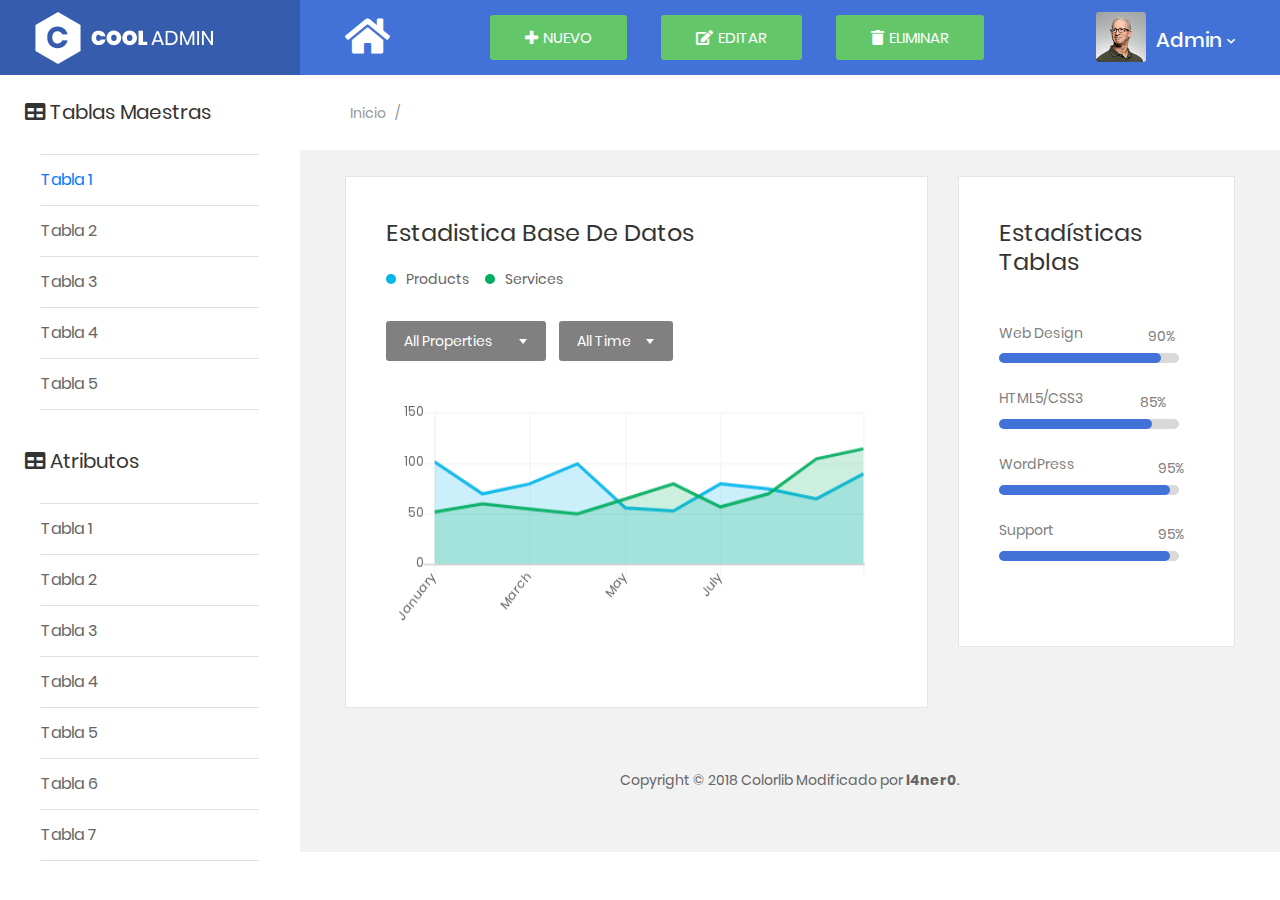
==== commit ec5babe4: "Se cambio el lenguaje de la tabla" ====
--- a/Template/index.html
+++ b/Template/index.html
@@ -43,11 +43,9 @@
         <!-- MENU SIDEBAR-->
         <aside class="menu-sidebar2">
             <div class="logo">
-                <h3>
-                    <div>
-                       Logo del programa
-                    </div>
-                </h3>
+                 <a href="#">
+                        <img src="images/icon/logo-white.png" alt="Logo del Sistema" />
+                    </a>
             </div>
             <div class="titulo-tablas-sidebar">
                 <h3 class="title-3 m-b-30"><li class="fa fa-table"></li> Tablas Maestras</h3>
@@ -57,7 +55,7 @@
                     <table class="table" style="">
                         <tbody>
                             <tr>
-                                <td>Tabla 1</td>
+                                <td><a href="CRUD.html">Tabla 1</a></td>
                             </tr>
                             <tr>
                                 <td>Tabla 2</td>
@@ -172,16 +170,16 @@
             <header class="header-desktop2">
                <div class="opciones-header">
                    <div  class="header-button-item mr-0 btn-home">
-                        <i class="fa fa-home fa-lg"></i>
+                       <a href="index.html"><i class="fa fa-home fa-lg"></i></a>
                     </div>
                     <div class="btn-opciones">
-                        <button class="au-btn au-btn-icon au-btn--green btn-Nuevo">
+                        <button class="au-btn au-btn-icon au-btn--green btn-Nuevo" type="button"  data-toggle="modal" data-target="#scrollmodal">
                             <i class="fa fa-plus"></i>Nuevo
                         </button>
-                        <button class="au-btn au-btn-icon au-btn--green btn-Editar">
+                        <button class="au-btn au-btn-icon au-btn--green btn-Editar" type="button"  data-toggle="modal" data-target="#scrollmodal">
                             <i class="fa fa-edit"></i>Editar
                         </button>
-                        <button class="au-btn au-btn-icon au-btn--green btn-Eliminar">
+                        <button class="au-btn au-btn-icon au-btn--green btn-Eliminar" type="button"  data-toggle="modal" data-target="#scrollmodal">
                             <i class="fa fa-trash"></i>Eliminar
                         </button> 
                     </div>
@@ -216,7 +214,7 @@
                                     </div>
                                 </div>
                                 <div class="account-dropdown__footer">
-                                    <a href="#">
+                                    <a href="login.html">
                                         <i class="zmdi zmdi-power"></i>Salir</a>
                                 </div>
                             </div>
@@ -415,7 +413,7 @@
                             <div class="col-xl-8">
                                 <!-- RECENT REPORT 2-->
                                 <div class="recent-report2">
-                                    <h3 class="title-3">recent reports</h3>
+                                    <h3 class="title-3">Estadistica Base de Datos</h3>
                                     <div class="chart-info">
                                         <div class="chart-info__left">
                                             <div class="chart-note">
@@ -455,7 +453,7 @@
                             <div class="col-xl-4">
                                 <!-- TASK PROGRESS-->
                                 <div class="task-progress">
-                                    <h3 class="title-3">task progress</h3>
+                                    <h3 class="title-3">Estadísticas Tablas</h3>
                                     <div class="au-skill-container">
                                         <div class="au-progress">
                                             <span class="au-progress__title">Web Design</span>
@@ -513,6 +511,64 @@
             </section>
             <!-- END PAGE CONTAINER-->
         </div>
+        <!-- modal scroll -->
+			<div class="modal fade" id="scrollmodal" tabindex="-1" role="dialog" aria-labelledby="scrollmodalLabel" aria-hidden="true">
+				<div class="modal-dialog modal-lg" role="document">
+					<div class="modal-content">
+						<div class="modal-header">
+							<h5 class="modal-title" id="scrollmodalLabel">Scrolling Long Content Modal</h5>
+							<button type="button" class="close" data-dismiss="modal" aria-label="Close">
+								<span aria-hidden="true">&times;</span>
+							</button>
+						</div>
+						<div class="modal-body">
+							<p>
+								Cras mattis consectetur purus sit amet fermentum. Cras justo odio, dapibus ac facilisis in, egestas eget quam. Morbi leo
+								risus, porta ac consectetur ac, vestibulum at eros.
+								<br> Praesent commodo cursus magna, vel scelerisque nisl consectetur et. Vivamus sagittis lacus vel augue laoreet rutrum
+								faucibus dolor auctor.
+								<br> Aenean lacinia bibendum nulla sed consectetur. Praesent commodo cursus magna, vel scelerisque nisl consectetur et.
+								Donec sed odio dui. Donec ullamcorper nulla non metus auctor fringilla.
+								<br> Cras mattis consectetur purus sit amet fermentum. Cras justo odio, dapibus ac facilisis in, egestas eget quam. Morbi
+								leo risus, porta ac consectetur ac, vestibulum at eros.
+								<br> Praesent commodo cursus magna, vel scelerisque nisl consectetur et. Vivamus sagittis lacus vel augue laoreet rutrum
+								faucibus dolor auctor.
+								<br> Aenean lacinia bibendum nulla sed consectetur. Praesent commodo cursus magna, vel scelerisque nisl consectetur et.
+								Donec sed odio dui. Donec ullamcorper nulla non metus auctor fringilla.
+								<br> Cras mattis consectetur purus sit amet fermentum. Cras justo odio, dapibus ac facilisis in, egestas eget quam. Morbi
+								leo risus, porta ac consectetur ac, vestibulum at eros.
+								<br> Praesent commodo cursus magna, vel scelerisque nisl consectetur et. Vivamus sagittis lacus vel augue laoreet rutrum
+								faucibus dolor auctor.
+								<br> Aenean lacinia bibendum nulla sed consectetur. Praesent commodo cursus magna, vel scelerisque nisl consectetur et.
+								Donec sed odio dui. Donec ullamcorper nulla non metus auctor fringilla.
+								<br> Cras mattis consectetur purus sit amet fermentum. Cras justo odio, dapibus ac facilisis in, egestas eget quam. Morbi
+								leo risus, porta ac consectetur ac, vestibulum at eros.
+								<br> Praesent commodo cursus magna, vel scelerisque nisl consectetur et. Vivamus sagittis lacus vel augue laoreet rutrum
+								faucibus dolor auctor.
+								<br> Aenean lacinia bibendum nulla sed consectetur. Praesent commodo cursus magna, vel scelerisque nisl consectetur et.
+								Donec sed odio dui. Donec ullamcorper nulla non metus auctor fringilla.
+								<br> Cras mattis consectetur purus sit amet fermentum. Cras justo odio, dapibus ac facilisis in, egestas eget quam. Morbi
+								leo risus, porta ac consectetur ac, vestibulum at eros.
+								<br> Praesent commodo cursus magna, vel scelerisque nisl consectetur et. Vivamus sagittis lacus vel augue laoreet rutrum
+								faucibus dolor auctor.
+								<br> Aenean lacinia bibendum nulla sed consectetur. Praesent commodo cursus magna, vel scelerisque nisl consectetur et.
+								Donec sed odio dui. Donec ullamcorper nulla non metus auctor fringilla.
+								<br> Cras mattis consectetur purus sit amet fermentum. Cras justo odio, dapibus ac facilisis in, egestas eget quam. Morbi
+								leo risus, porta ac consectetur ac, vestibulum at eros.
+								<br> Praesent commodo cursus magna, vel scelerisque nisl consectetur et. Vivamus sagittis lacus vel augue laoreet rutrum
+								faucibus dolor auctor.
+								<br> Aenean lacinia bibendum nulla sed consectetur. Praesent commodo cursus magna, vel scelerisque nisl consectetur et.
+								Donec sed odio dui. Donec ullamcorper nulla non metus auctor fringilla.
+							</p>
+						</div>
+						<div class="modal-footer">
+							<button type="button" class="btn btn-secondary" data-dismiss="modal">Cancel</button>
+							<button type="button" class="btn btn-primary">Confirm</button>
+						</div>
+					</div>
+				</div>
+			</div>
+        <!-- end modal scroll -->
 
     </div>
 
--- a/Template/css/estilos.css
+++ b/Template/css/estilos.css
@@ -16,13 +16,15 @@
 }
 .tabla-maestra {
     padding-left: 40px;
+    padding-right: 40px;
      overflow:scroll;
-     height:220px;
+     height:30%;
 }
 .tabla-atributos {
     padding-left: 40px;
+     padding-right: 40px;
      overflow:scroll;
-     height:300px;
+     height:41%;
 }
 .tabla-maestra td{
     padding-left: 1px;
@@ -35,13 +37,17 @@
     width: 800px;
 }
 .btn-opciones{
-    display: inline-block;
-    margin-left: 6rem;
+    position: fixed;
+    margin-left: 10rem;
+    top: 15px;
 }
 .btn-home{
     margin: 14px;
     display: inline-block;
     margin-left: 45px;
+}
+.btn-home a{
+    color: white;
 }
 
 .btn-conf{
@@ -50,15 +56,18 @@
     display: inline-block;
 }
 .opciones-usuario{
-    display: inline-block;
-    margin-left: 135px;
+    position: fixed;
+    top: 12px;
+    right: 45px;
+    
 }
 .account-item .nombre-usuario a{
    color: white;
 }
 .opciones-header button{
     margin-left: 30px;
-    font-size: 18px
+    font-size: 15px;
 }
 
 
+
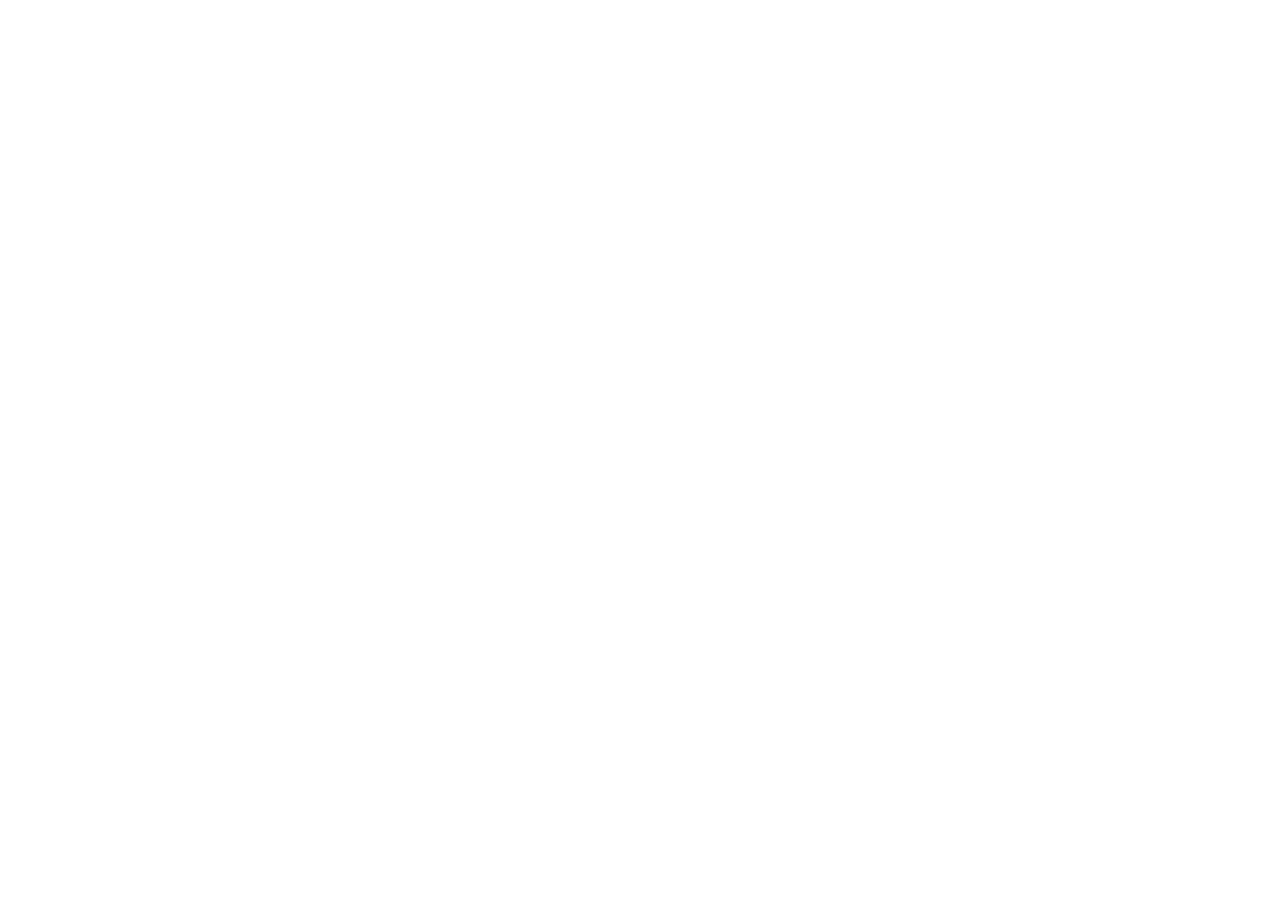
==== commit 982b7eee: "Se quito la clase animsition de un html" ====
--- a/Template/index.html
+++ b/Template/index.html
@@ -511,65 +511,6 @@
             </section>
             <!-- END PAGE CONTAINER-->
         </div>
-        <!-- modal scroll -->
-			<div class="modal fade" id="scrollmodal" tabindex="-1" role="dialog" aria-labelledby="scrollmodalLabel" aria-hidden="true">
-				<div class="modal-dialog modal-lg" role="document">
-					<div class="modal-content">
-						<div class="modal-header">
-							<h5 class="modal-title" id="scrollmodalLabel">Scrolling Long Content Modal</h5>
-							<button type="button" class="close" data-dismiss="modal" aria-label="Close">
-								<span aria-hidden="true">&times;</span>
-							</button>
-						</div>
-						<div class="modal-body">
-							<p>
-								Cras mattis consectetur purus sit amet fermentum. Cras justo odio, dapibus ac facilisis in, egestas eget quam. Morbi leo
-								risus, porta ac consectetur ac, vestibulum at eros.
-								<br> Praesent commodo cursus magna, vel scelerisque nisl consectetur et. Vivamus sagittis lacus vel augue laoreet rutrum
-								faucibus dolor auctor.
-								<br> Aenean lacinia bibendum nulla sed consectetur. Praesent commodo cursus magna, vel scelerisque nisl consectetur et.
-								Donec sed odio dui. Donec ullamcorper nulla non metus auctor fringilla.
-								<br> Cras mattis consectetur purus sit amet fermentum. Cras justo odio, dapibus ac facilisis in, egestas eget quam. Morbi
-								leo risus, porta ac consectetur ac, vestibulum at eros.
-								<br> Praesent commodo cursus magna, vel scelerisque nisl consectetur et. Vivamus sagittis lacus vel augue laoreet rutrum
-								faucibus dolor auctor.
-								<br> Aenean lacinia bibendum nulla sed consectetur. Praesent commodo cursus magna, vel scelerisque nisl consectetur et.
-								Donec sed odio dui. Donec ullamcorper nulla non metus auctor fringilla.
-								<br> Cras mattis consectetur purus sit amet fermentum. Cras justo odio, dapibus ac facilisis in, egestas eget quam. Morbi
-								leo risus, porta ac consectetur ac, vestibulum at eros.
-								<br> Praesent commodo cursus magna, vel scelerisque nisl consectetur et. Vivamus sagittis lacus vel augue laoreet rutrum
-								faucibus dolor auctor.
-								<br> Aenean lacinia bibendum nulla sed consectetur. Praesent commodo cursus magna, vel scelerisque nisl consectetur et.
-								Donec sed odio dui. Donec ullamcorper nulla non metus auctor fringilla.
-								<br> Cras mattis consectetur purus sit amet fermentum. Cras justo odio, dapibus ac facilisis in, egestas eget quam. Morbi
-								leo risus, porta ac consectetur ac, vestibulum at eros.
-								<br> Praesent commodo cursus magna, vel scelerisque nisl consectetur et. Vivamus sagittis lacus vel augue laoreet rutrum
-								faucibus dolor auctor.
-								<br> Aenean lacinia bibendum nulla sed consectetur. Praesent commodo cursus magna, vel scelerisque nisl consectetur et.
-								Donec sed odio dui. Donec ullamcorper nulla non metus auctor fringilla.
-								<br> Cras mattis consectetur purus sit amet fermentum. Cras justo odio, dapibus ac facilisis in, egestas eget quam. Morbi
-								leo risus, porta ac consectetur ac, vestibulum at eros.
-								<br> Praesent commodo cursus magna, vel scelerisque nisl consectetur et. Vivamus sagittis lacus vel augue laoreet rutrum
-								faucibus dolor auctor.
-								<br> Aenean lacinia bibendum nulla sed consectetur. Praesent commodo cursus magna, vel scelerisque nisl consectetur et.
-								Donec sed odio dui. Donec ullamcorper nulla non metus auctor fringilla.
-								<br> Cras mattis consectetur purus sit amet fermentum. Cras justo odio, dapibus ac facilisis in, egestas eget quam. Morbi
-								leo risus, porta ac consectetur ac, vestibulum at eros.
-								<br> Praesent commodo cursus magna, vel scelerisque nisl consectetur et. Vivamus sagittis lacus vel augue laoreet rutrum
-								faucibus dolor auctor.
-								<br> Aenean lacinia bibendum nulla sed consectetur. Praesent commodo cursus magna, vel scelerisque nisl consectetur et.
-								Donec sed odio dui. Donec ullamcorper nulla non metus auctor fringilla.
-							</p>
-						</div>
-						<div class="modal-footer">
-							<button type="button" class="btn btn-secondary" data-dismiss="modal">Cancel</button>
-							<button type="button" class="btn btn-primary">Confirm</button>
-						</div>
-					</div>
-				</div>
-			</div>
-        <!-- end modal scroll -->
-
     </div>
 
     <!-- Jquery JS-->
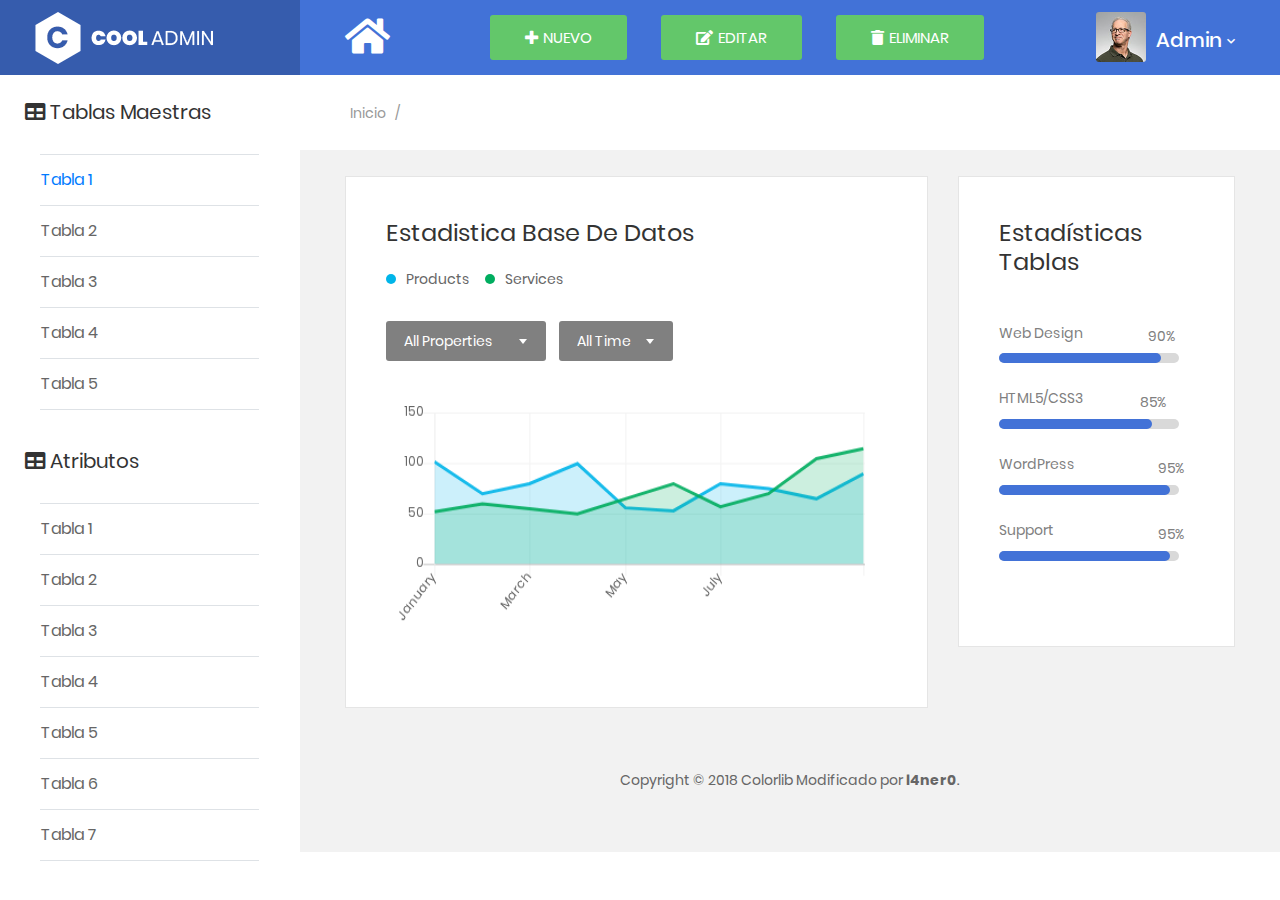
==== commit c04f30f0: "depuración delcódigo" ====
--- a/Template/index.html
+++ b/Template/index.html
@@ -222,165 +222,7 @@
                     </div>
                 </div>
             </header>
-            <aside class="menu-sidebar2 js-right-sidebar d-block d-lg-none">
-                <div class="logo">
-                    <a href="#">
-                        <img src="images/icon/logo-white.png" alt="Cool Admin" />
-                    </a>
-                </div>
-                <div class="menu-sidebar2__content js-scrollbar2">
-                    <div class="account2">
-                        <div class="image img-cir img-120">
-                            <img src="images/icon/avatar-big-01.jpg" alt="John Doe" />
-                        </div>
-                        <h4 class="name">john doe</h4>
-                        <a href="#">Sign out</a>
-                    </div>
-                    <nav class="navbar-sidebar2">
-                        <ul class="list-unstyled navbar__list">
-                            <li class="active has-sub">
-                                <a class="js-arrow" href="#">
-                                    <i class="fas fa-tachometer-alt"></i>Dashboard
-                                    <span class="arrow">
-                                        <i class="fas fa-angle-down"></i>
-                                    </span>
-                                </a>
-                                <ul class="list-unstyled navbar__sub-list js-sub-list">
-                                    <li>
-                                        <a href="index.html">
-                                            <i class="fas fa-tachometer-alt"></i>Dashboard 1</a>
-                                    </li>
-                                    <li>
-                                        <a href="index2.html">
-                                            <i class="fas fa-tachometer-alt"></i>Dashboard 2</a>
-                                    </li>
-                                    <li>
-                                        <a href="index3.html">
-                                            <i class="fas fa-tachometer-alt"></i>Dashboard 3</a>
-                                    </li>
-                                    <li>
-                                        <a href="index4.html">
-                                            <i class="fas fa-tachometer-alt"></i>Dashboard 4</a>
-                                    </li>
-                                </ul>
-                            </li>
-                            <li>
-                                <a href="inbox.html">
-                                    <i class="fas fa-chart-bar"></i>Inbox</a>
-                                <span class="inbox-num">3</span>
-                            </li>
-                            <li>
-                                <a href="#">
-                                    <i class="fas fa-shopping-basket"></i>eCommerce</a>
-                            </li>
-                            <li class="has-sub">
-                                <a class="js-arrow" href="#">
-                                    <i class="fas fa-trophy"></i>Features
-                                    <span class="arrow">
-                                        <i class="fas fa-angle-down"></i>
-                                    </span>
-                                </a>
-                                <ul class="list-unstyled navbar__sub-list js-sub-list">
-                                    <li>
-                                        <a href="table.html">
-                                            <i class="fas fa-table"></i>Tables</a>
-                                    </li>
-                                    <li>
-                                        <a href="form.html">
-                                            <i class="far fa-check-square"></i>Forms</a>
-                                    </li>
-                                    <li>
-                                        <a href="#">
-                                            <i class="fas fa-calendar-alt"></i>Calendar</a>
-                                    </li>
-                                    <li>
-                                        <a href="map.html">
-                                            <i class="fas fa-map-marker-alt"></i>Maps</a>
-                                    </li>
-                                </ul>
-                            </li>
-                            <li class="has-sub">
-                                <a class="js-arrow" href="#">
-                                    <i class="fas fa-copy"></i>Pages
-                                    <span class="arrow">
-                                        <i class="fas fa-angle-down"></i>
-                                    </span>
-                                </a>
-                                <ul class="list-unstyled navbar__sub-list js-sub-list">
-                                    <li>
-                                        <a href="login.html">
-                                            <i class="fas fa-sign-in-alt"></i>Login</a>
-                                    </li>
-                                    <li>
-                                        <a href="register.html">
-                                            <i class="fas fa-user"></i>Register</a>
-                                    </li>
-                                    <li>
-                                        <a href="forget-pass.html">
-                                            <i class="fas fa-unlock-alt"></i>Forget Password</a>
-                                    </li>
-                                </ul>
-                            </li>
-                            <li class="has-sub">
-                                <a class="js-arrow" href="#">
-                                    <i class="fas fa-desktop"></i>UI Elements
-                                    <span class="arrow">
-                                        <i class="fas fa-angle-down"></i>
-                                    </span>
-                                </a>
-                                <ul class="list-unstyled navbar__sub-list js-sub-list">
-                                    <li>
-                                        <a href="button.html">
-                                            <i class="fab fa-flickr"></i>Button</a>
-                                    </li>
-                                    <li>
-                                        <a href="badge.html">
-                                            <i class="fas fa-comment-alt"></i>Badges</a>
-                                    </li>
-                                    <li>
-                                        <a href="tab.html">
-                                            <i class="far fa-window-maximize"></i>Tabs</a>
-                                    </li>
-                                    <li>
-                                        <a href="card.html">
-                                            <i class="far fa-id-card"></i>Cards</a>
-                                    </li>
-                                    <li>
-                                        <a href="alert.html">
-                                            <i class="far fa-bell"></i>Alerts</a>
-                                    </li>
-                                    <li>
-                                        <a href="progress-bar.html">
-                                            <i class="fas fa-tasks"></i>Progress Bars</a>
-                                    </li>
-                                    <li>
-                                        <a href="modal.html">
-                                            <i class="far fa-window-restore"></i>Modals</a>
-                                    </li>
-                                    <li>
-                                        <a href="switch.html">
-                                            <i class="fas fa-toggle-on"></i>Switchs</a>
-                                    </li>
-                                    <li>
-                                        <a href="grid.html">
-                                            <i class="fas fa-th-large"></i>Grids</a>
-                                    </li>
-                                    <li>
-                                        <a href="fontawesome.html">
-                                            <i class="fab fa-font-awesome"></i>FontAwesome</a>
-                                    </li>
-                                    <li>
-                                        <a href="typo.html">
-                                            <i class="fas fa-font"></i>Typography</a>
-                                    </li>
-                                </ul>
-                            </li>
-                        </ul>
-                    </nav>
-                </div>
-            </aside>
             <!-- END HEADER DESKTOP-->
-
             <!-- BREADCRUMB-->
             <section class="au-breadcrumb m-t-75">
                 <div class="section__content section__content--p30">
